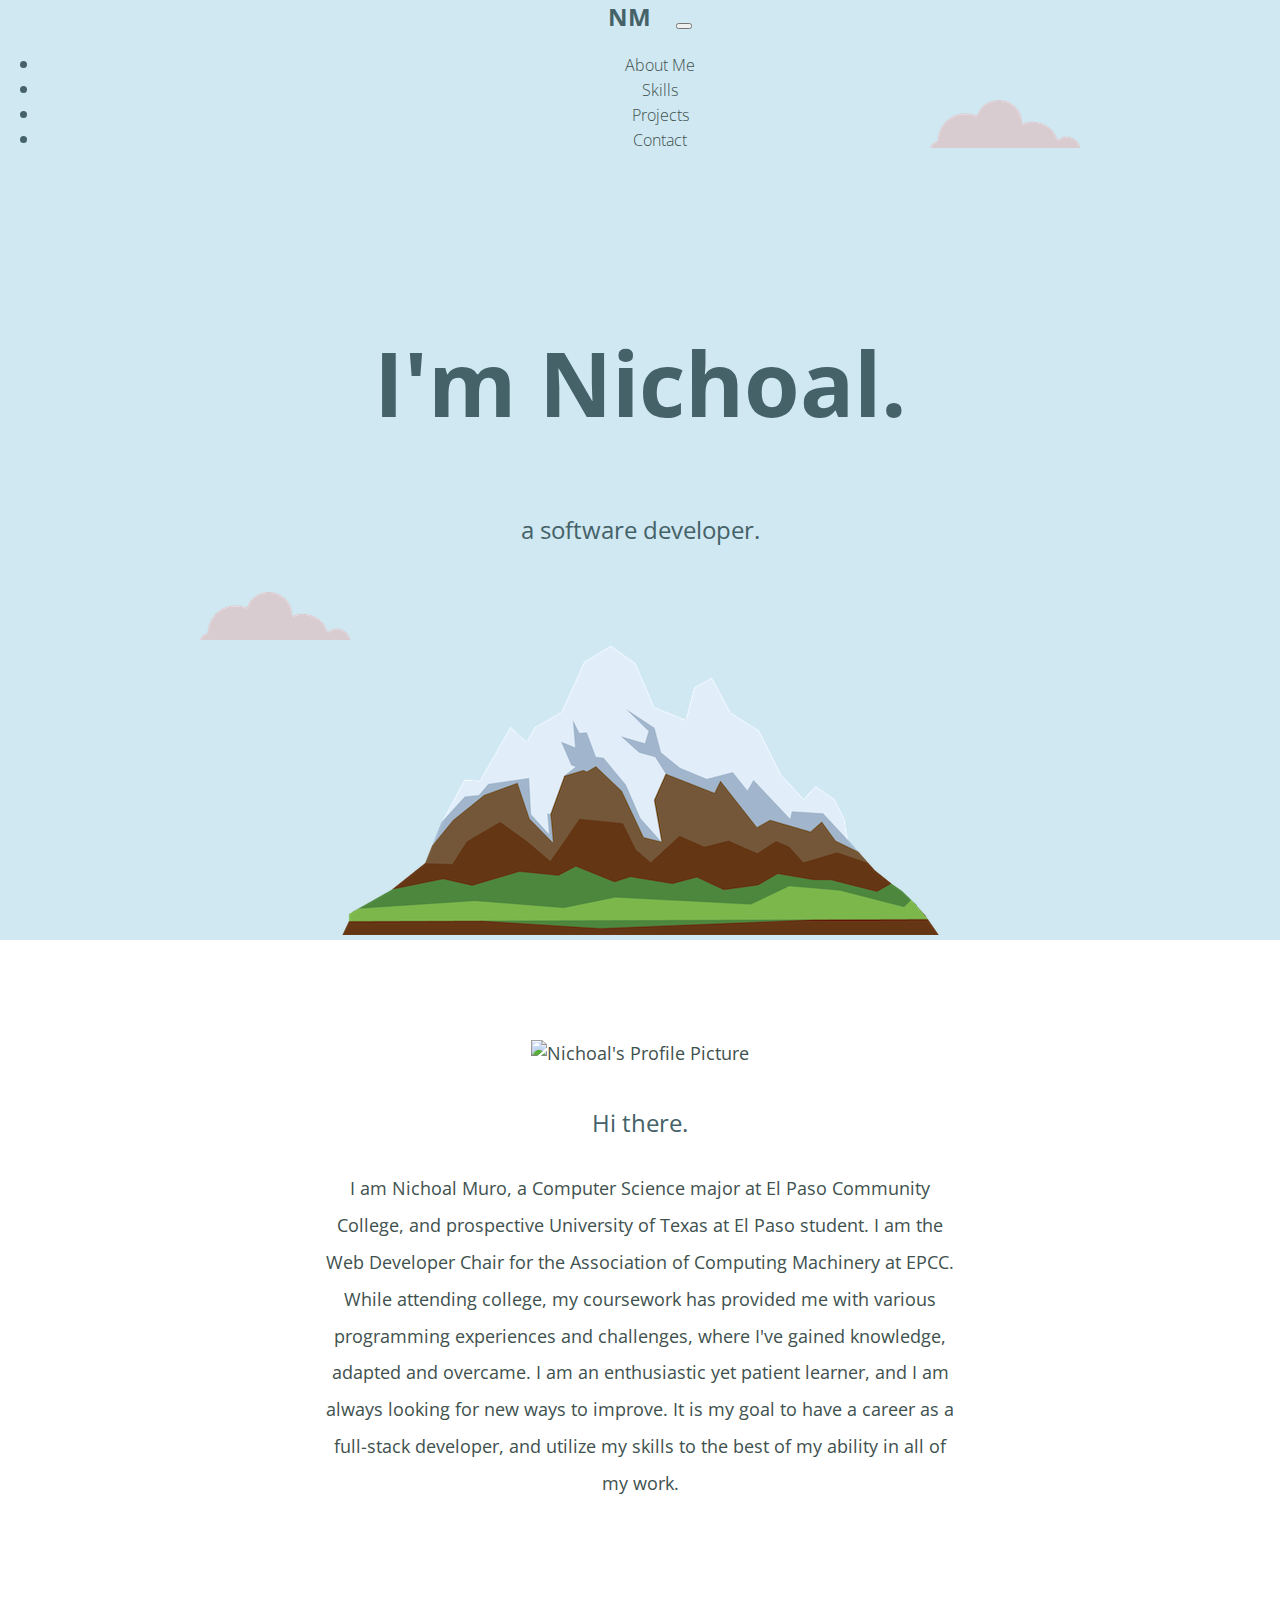
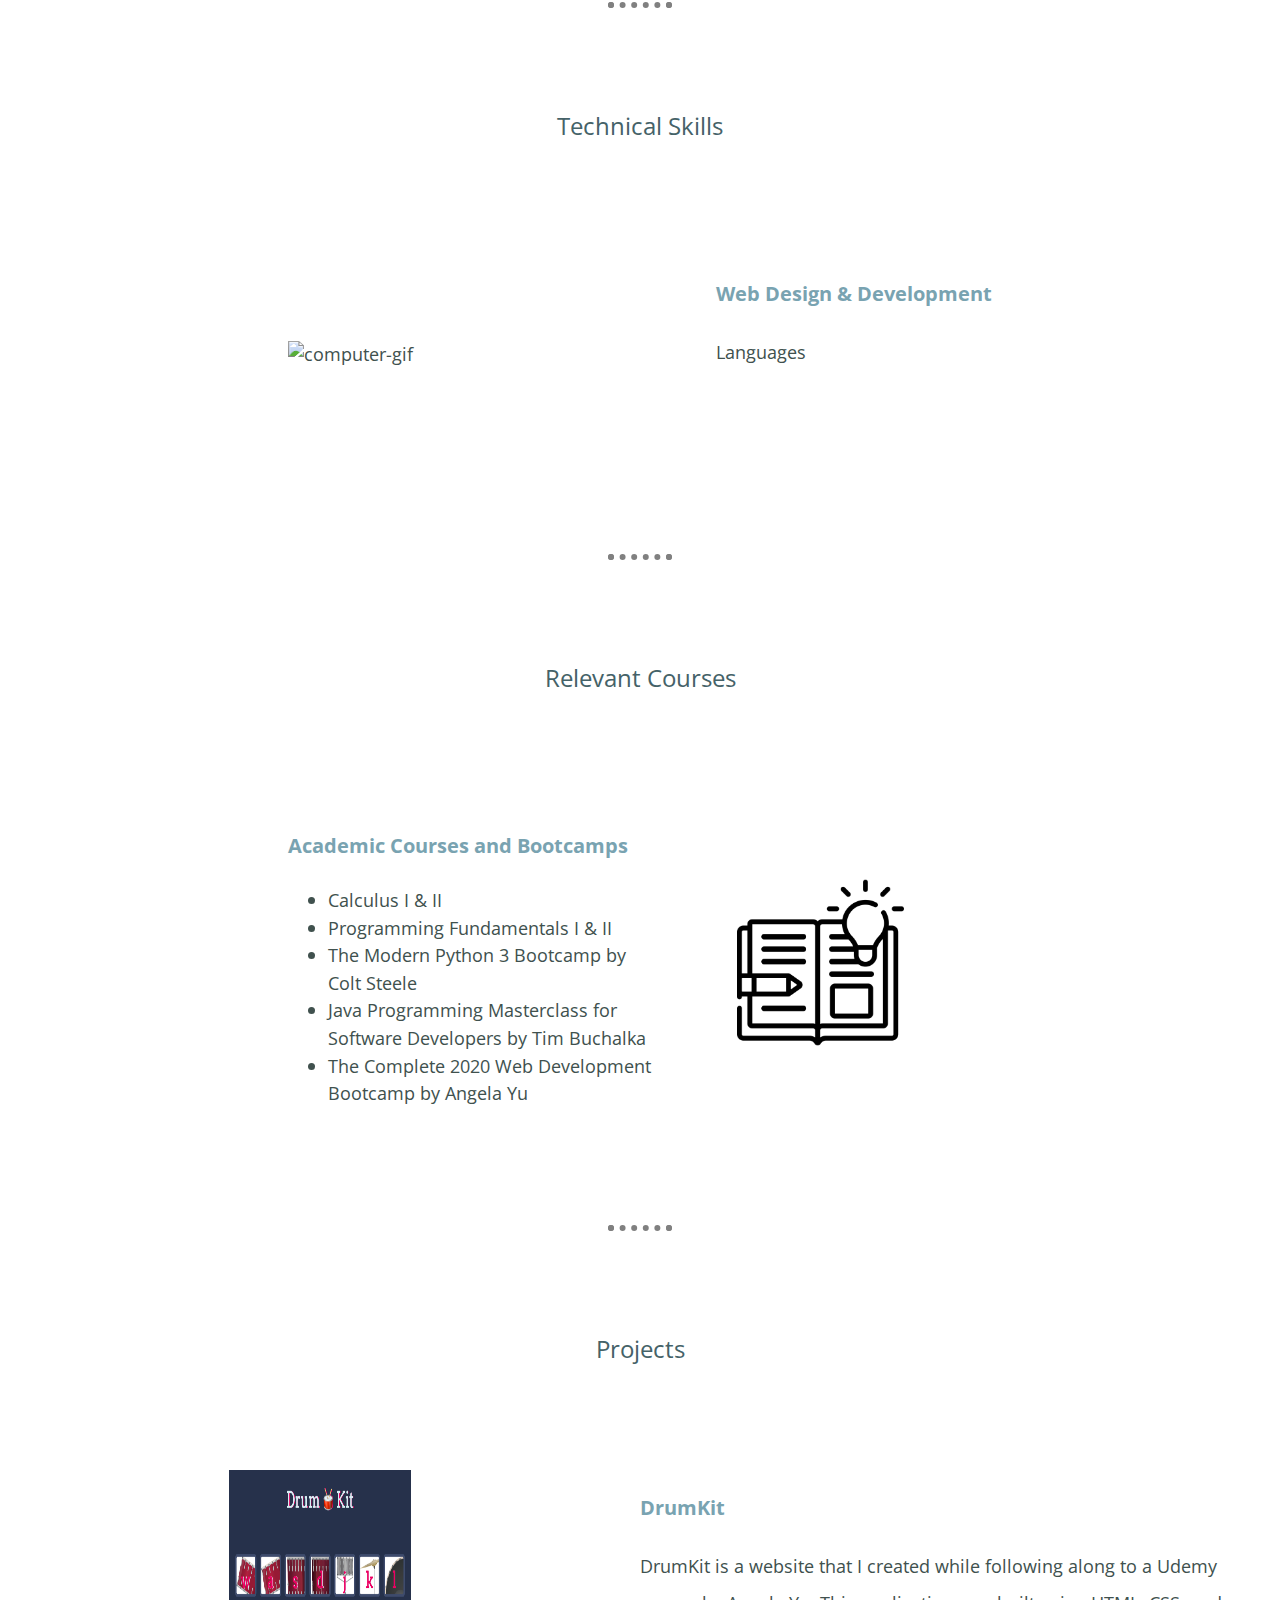
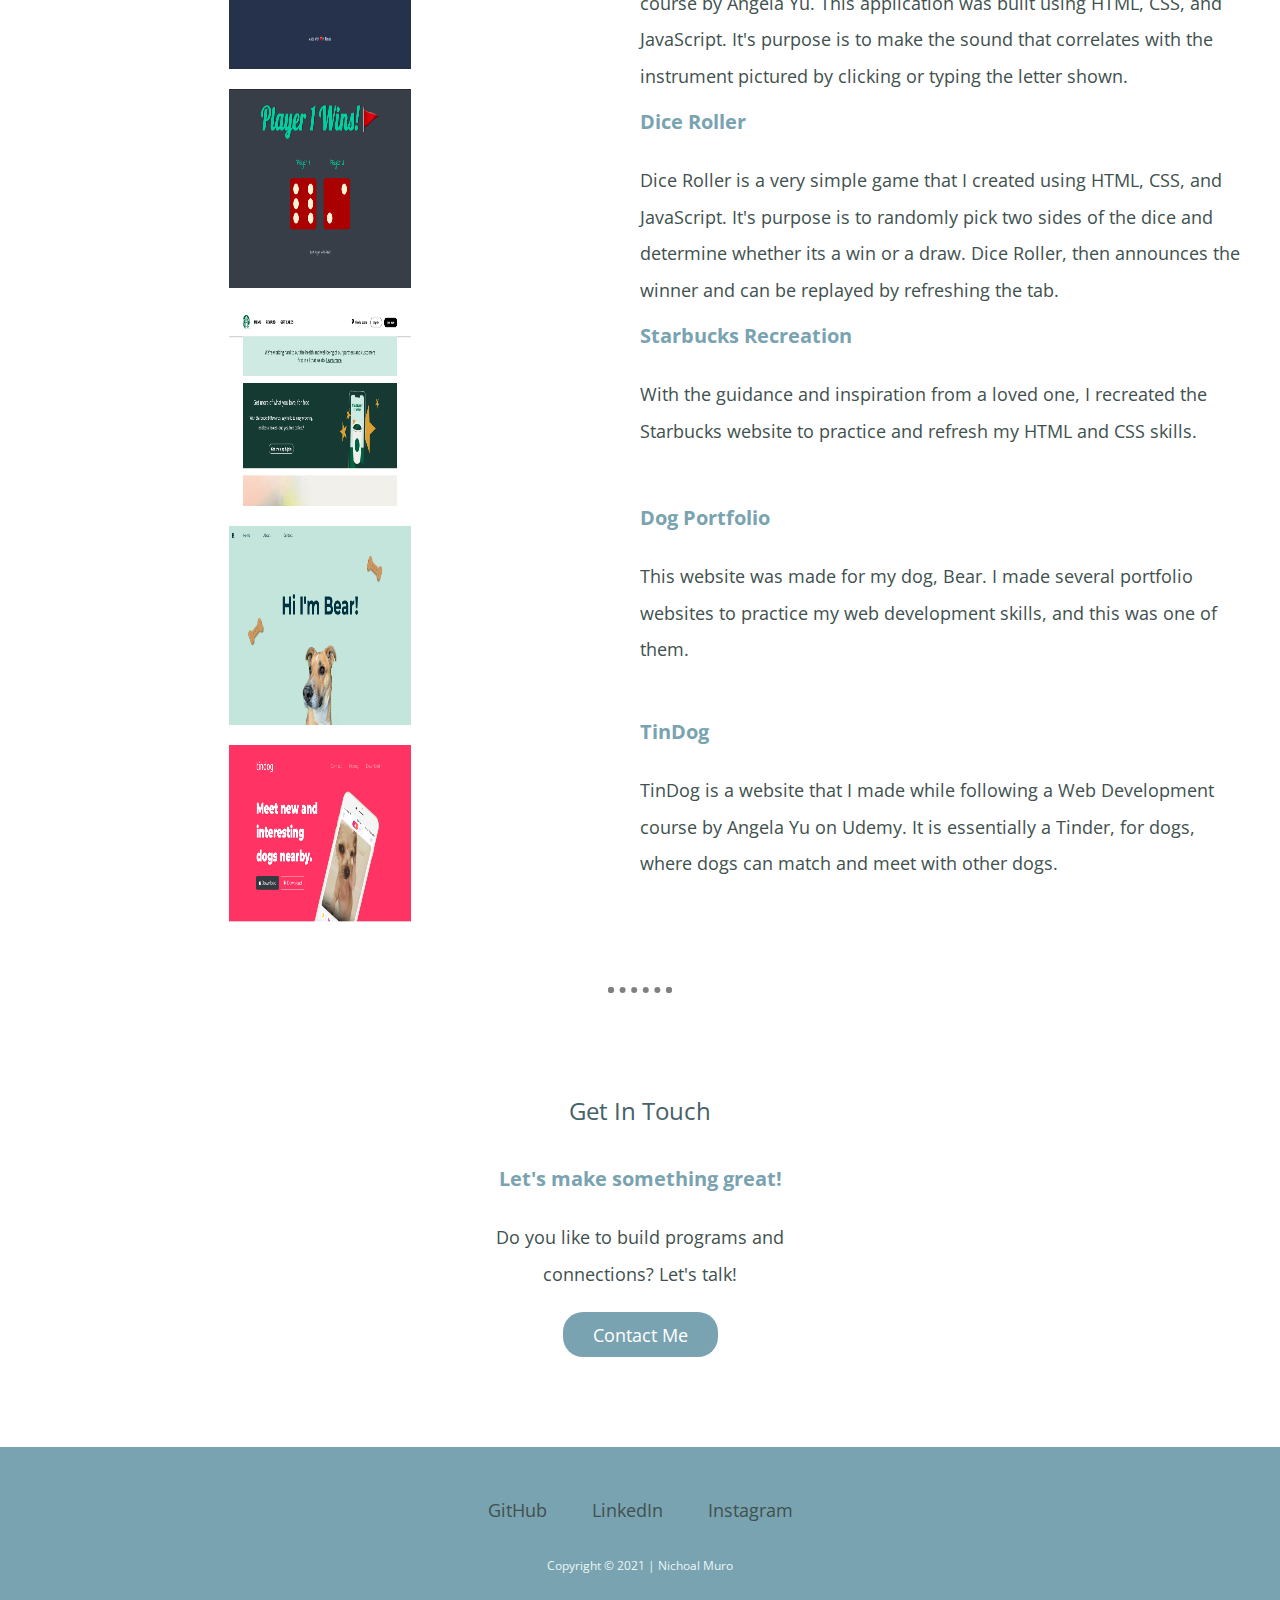
==== index.html @ 8fa45d4f "adding files for website" ====
<!DOCTYPE html>
<html lang="en">
<head>
  <meta charset="UTF-8">
  <title>Nichoal Muro</title>

  <!-- CSS -->
  <link rel="stylesheet" href="https://cdn.jsdelivr.net/npm/bootstrap@4.5.3/dist/css/bootstrap.min.css" integrity="sha384-TX8t27EcRE3e/ihU7zmQxVncDAy5uIKz4rEkgIXeMed4M0jlfIDPvg6uqKI2xXr2" crossorigin="anonymous">
  <link rel="stylesheet" href="css/styles.css">

  <!-- Favicon and Font Awesome -->
  <script src="https://kit.fontawesome.com/ec84a09fb5.js" crossorigin="anonymous"></script>
  <link rel="icon" href="images/favicon-1 copy 2.ico">

  <!-- Fonts -->
  <link rel="preconnect" href="https://fonts.gstatic.com">
  <link rel="preconnect" href="https://fonts.gstatic.com">
  <link href="https://fonts.googleapis.com/css2?family=Open+Sans:wght@300;400;700&display=swap" rel="stylesheet">

  <!-- Bootstrap Scripts -->
  <script src="https://code.jquery.com/jquery-3.5.1.slim.min.js" integrity="sha384-DfXdz2htPH0lsSSs5nCTpuj/zy4C+OGpamoFVy38MVBnE+IbbVYUew+OrCXaRkfj" crossorigin="anonymous"></script>
  <script src="https://cdn.jsdelivr.net/npm/popper.js@1.16.1/dist/umd/popper.min.js" integrity="sha384-9/reFTGAW83EW2RDu2S0VKaIzap3H66lZH81PoYlFhbGU+6BZp6G7niu735Sk7lN" crossorigin="anonymous"></script>
  <script src="https://cdn.jsdelivr.net/npm/bootstrap@4.5.3/dist/js/bootstrap.min.js" integrity="sha384-w1Q4orYjBQndcko6MimVbzY0tgp4pWB4lZ7lr30WKz0vr/aWKhXdBNmNb5D92v7s" crossorigin="anonymous"></script>
</head>

<body>  

  <!-- Home Page -->
  <div class="top-container">
    <div>
      <nav class="navbar navbar-expand-lg">
        <a class="navbar-brand" href="">NM</a>
        <button class="navbar-toggler" type="button" data-toggle="collapse" data-target="#navbarSupportedContent" aria-controls="navbarSupportedContent" aria-expanded="false" aria-label="Toggle navigation">
          <span class="navbar-toggler-icon"></span>
        </button>
        <div class="collapse navbar-collapse" id="navbarSupportedContent">
          <ul class="navbar-nav ml-auto">
              <li class="nav-item">
                <a class="nav-link" href="#about-me">About Me</a>
              </li>
              <li class="nav-item">
                <a class="nav-link" href="#my-skills">Skills</a>
              </li>
              <li class="nav-item">
                <a class="nav-link" href="#my-projects">Projects</a>
              </li>
              <li class="nav-item">
                <a class="nav-link" href="#cta">Contact</a>
              </li>
          </ul>
        </div>
      </nav> 
    </div>  
    <img class="top-cloud"src="images/cloud.png" alt="cloud">
    <h1>I'm Nichoal.</h1>
    <h2>a software developer.</h2>
    <img class="bottom-cloud"src="images/cloud.png" alt="cloud">
    <img src="images/mountain.png" alt="mountain">
  </div>

  <!-- About Me -->
  <div class="middle-container" id="about-me">
    <div class="profile">
      <img width="350px" class="profile-pic" src="images/circle-cropped copy.png" alt="Nichoal's Profile Picture">
      <h2>Hi there.</h2>
      <p class="intro">I am Nichoal Muro, a Computer Science major at El Paso Community College, and
        prospective University of Texas at El Paso student.
        I am the Web Developer Chair for the Association of Computing Machinery at EPCC.
        While attending college, my coursework has provided me with
        various programming experiences and challenges, where I've gained knowledge, adapted
        and overcame. I am an enthusiastic yet patient learner, and I am always looking for new
        ways to improve. It is my goal to have a career as a full-stack developer, and utilize
        my skills to the best of my ability in all of my work.</p>
    </div>
    <hr>

    <!-- Skills Section -->
    <div class="skills" id="my-skills">
      <h2>Technical Skills</h2>
      <div class="skill-row">
        <img class="computer" src="https://media4.giphy.com/media/S8ZHY5Y9ULhSAGPg50/giphy.gif?cid=ecf05e47g1df9kbxfjbxxz631k3wi9ggsz1wd9ywqexv615q&rid=giphy.gif" alt="computer-gif">
        <div class="webdev-info">
          <h3>Web Design & Development</h3>
          <p>Languages</p>
          <div>
            <i class="fab fa-java lang-icons"></i>
            <i class="fab fa-python lang-icons"></i>
            <i class="fab fa-css3-alt lang-icons"></i>
            <i class="fab fa-html5 lang-icons"></i>
            <i class="fab fa-js-square lang-icons"></i>
          </div>
        </div>
      </div>
    </div>
    <hr>
    <!-- Course Section -->
    <div class="courses">
      <h2>Relevant Courses</h2>
      <div class="skill-row">
        <div class="info">
          <h3>Academic Courses and Bootcamps</h3>
          <ul>
            <li class="courses">Calculus I & II</li>
            <li class="courses">Programming Fundamentals I & II</li>
            <li class="courses">The Modern Python 3 Bootcamp by Colt Steele</li>
            <li class="courses">Java Programming Masterclass for Software Developers by Tim Buchalka</li>
            <li class="courses">The Complete 2020 Web Development Bootcamp by Angela Yu</li>
          </ul>
        </div>
        <div class='image-container'>
          <img class="book" src="images/open-book.png" alt="bookimage">
        </div>
      </div>
    </div>
    <hr>

    <h2 class="proj-title" id="my-projects">Projects</h2>
    <div class="projects">
      <div class="left-proj">
        <a href="nmuro.neocities.org/drumkit_website"><img class="proj-image" src="images/project-images/drumkit.png" alt="drum"></a>
        <a href="nmuro.neocities.org/diceroller_website"><img class="proj-image" src="images/project-images/dice-roller.png" alt="dice"></a>
        <a href="nmuro.neocities.org/starbucks_website"><img class="proj-image" src="images/project-images/starbucks-rec.png" alt="starbs"></a>
        <a href="nmuro.neocities.org/bear_website"><img class="proj-image" src="images/project-images/bear.png" alt="bear"></a>
        <a href="nmuro.neocities.org/tindog_website"><img class="proj-image" src="images/project-images/tindog.png" alt="tindog"></a>
      </div>
      <div class="right-proj">
        <div class="descriptions">
          <h3>DrumKit</h3>
          <div class="text">
            <p>DrumKit is a website that I created while following along to a Udemy course
              by Angela Yu. This application was built using HTML, CSS, and JavaScript.
              It's purpose is to make the sound that correlates with the instrument pictured
              by clicking or typing the letter shown.
            </p>
          </div>
        </div>

        <div class="descriptions">
          <h3>Dice Roller</h3>
          <div class="text">
            <p>Dice Roller is a very simple game that I created using HTML, CSS, and JavaScript.
              It's purpose is to randomly pick two sides of the dice and determine whether its a
              win or a draw. Dice Roller, then announces the winner and can be replayed by
              refreshing the tab.
            </p>
          </div>
        </div>

        <div class="descriptions">
          <h3>Starbucks Recreation</h3>
          <div class="text">
            <p> With the guidance and inspiration from a loved one, I recreated the Starbucks website
              to practice and refresh my HTML and CSS skills. 
            </p>
          </div>
        </div>

        <div class="descriptions">
          <h3>Dog Portfolio</h3>
          <div class="text">
            <p> This website was made for my dog, Bear. I made several portfolio websites to
              practice my web development skills, and this was one of them.
            </p>
          </div>
        </div>

        <div class="descriptions">
          <h3>TinDog</h3>
          <div class="text">
            <p>TinDog is a website that I made while following a Web Development course by Angela Yu
              on Udemy. It is essentially a Tinder, for dogs, where dogs can match and meet with other dogs.
            </p>
          </div>
        </div>

      </div>

    </div>



    <hr>
    <!-- Contact Section -->
    <div class="contact-me">
      <h2>Get In Touch</h2>
      <h3>Let's make something great!</h3>
      <p class="contact-message">Do you like to build programs and connections? Let's talk!</p>
      <div class="mt-3">
        <a href="mailto:nmuro178@gmail.com" class="btn">Contact Me</a>
      </div>
    </div>
  </div>
  
  <div class="bottom-container" id="cta">
    <a class="footer-link" href="https://github.com/nichoalm">GitHub</a>
    <a class="footer-link" href="https://www.linkedin.com/in/nichoal-muro-7003a51b7/">LinkedIn</a>
    <a class="footer-link" href="https://www.instagram.com/_nichoal/">Instagram</a>
    <p class="copyright">Copyright © 2021 | Nichoal Muro</p>    
  </div>
</body>
</html>
---- css/styles.css ----
body{
  color: #40514E;
  margin: 0;
  text-align: center;
  font-family: 'Open Sans', sans-serif;
  font-size: 115%;
}

p{
  line-height: 2;
}

a{
  color: #40514E;
  margin: 10px 20px;
  text-decoration: none;
}

a:hover{
  color: #EAF6F6;
}

hr{
  border: dotted grey 6px;
  border-bottom: none;
  width: 4%;
  margin: 100px auto;
}

h1{
  color: #456268;
  margin: 50px auto 0 auto ;
  font-size: 5.625rem;
  line-height: 2;
  font-family: 'Open Sans', sans-serif;
  font-weight: 700;
  padding-bottom: 20px;
}

h2{
  color: #456268;
  font-family: 'Open Sans', sans-serif;
  font-weight: normal;
  font-size: 1.5rem;
  line-height: 1.5;
  padding-bottom: 10px;
}

h3{
  color: #79a3b1;
  font-family: 'Open Sans', sans-serif;
  font-size: 1.25rem;
  font-weight: 700;
  line-height: 2;
}

/* Container Section */

.top-container{
  background-color: #d0e8f2;
  position: relative;
  height: 100%;
}

.middle-container{
  margin: 100px 0;
}

.bottom-container{
  background-color: #79A3B1;
  padding: 50px 0 20px;
  color:#456268;
}

/* NavBar Section */
.navbar{
  padding: 0 0 4.5rem;

}

.navbar-brand{
font-family: 'Open Sans', sans-serif;
font-size: 1.5rem;
font-weight: 700;
color: #456268;
}

.nav-item{
  padding: 0;
  color: #456268;
}

.nav-link{
  font-size: 1rem;
  font-family: 'Open Sans', sans-serif;
  font-weight: 300;
}

/* Home Page Section */

.top-cloud{
  position: absolute;
  top: 100px;
  right: 200px;
}

.bottom-cloud {
  position: absolute;
  left: 200px;
  bottom: 300px;
}

/* About Me Section */

.profile{
  text-align: center;
  position: relative;
  width: 100%;
}

.intro{
  width: 50%;
  margin: auto;
}

.profile-pic{
  padding-bottom: 20px;
}

/* Skill and Course Section */

.skill-row{
  width: 55%;
  margin: 100px auto 100px auto;
  text-align: left;
  display: flex;
  flex-direction: row;
  justify-content: space-between;
  align-items: center;
}

.computer{
  width: 25%;
  margin-right: 35px;
}

.lang-icons{
  padding: 0 20px 0 0;
  margin: 10px;
  font-size: 3rem;
  color: black;
}

.book {
  width: 50%;
  margin-left: 80px;
}

.courses{
  line-height: 1.5;
}

/* Projects Section */
.projects{
  width: 100%;
  height: 1020px;
  display: flex;
  flex-direction: row;
  align-items: center;
  justify-content: center;
}

.proj-title{
  margin-bottom: 7%;
}

.projects .left-proj{
  width: 100%;
  height: 100%;
  display: flex;
  flex-direction: column;
  justify-content: center;
  align-items: center;
}

.projects .left-proj .proj-image{
  margin-top: 30px;
  width: 50%;
  height: 100%;
}

.projects .right-proj{
  width: 100%;
  height: 100%;
  display: flex;
  flex-direction: column;
  justify-content: center;
  align-items: left;
}

.projects .right-proj .descriptions{
  text-align: left;
  margin-top: 10px;
  width: 95%;
  height: 20%;
}


/* Contact Info */

.contact-message{
  width: 23%;
  margin: auto;
}

.mt-3{
  margin-top: 30px;
}

.btn{
  background-color: #79a3b1;
  color: white;
  padding: 10px 30px;
  border-radius: 20px;
  margin-top: 20px;
  text-decoration: none;
}

.btn:hover{
  background-color: #456268;
}

.copyright{
  color: #EAF6F6;
  font-size: 0.75rem;
  padding: 20px 0;
}
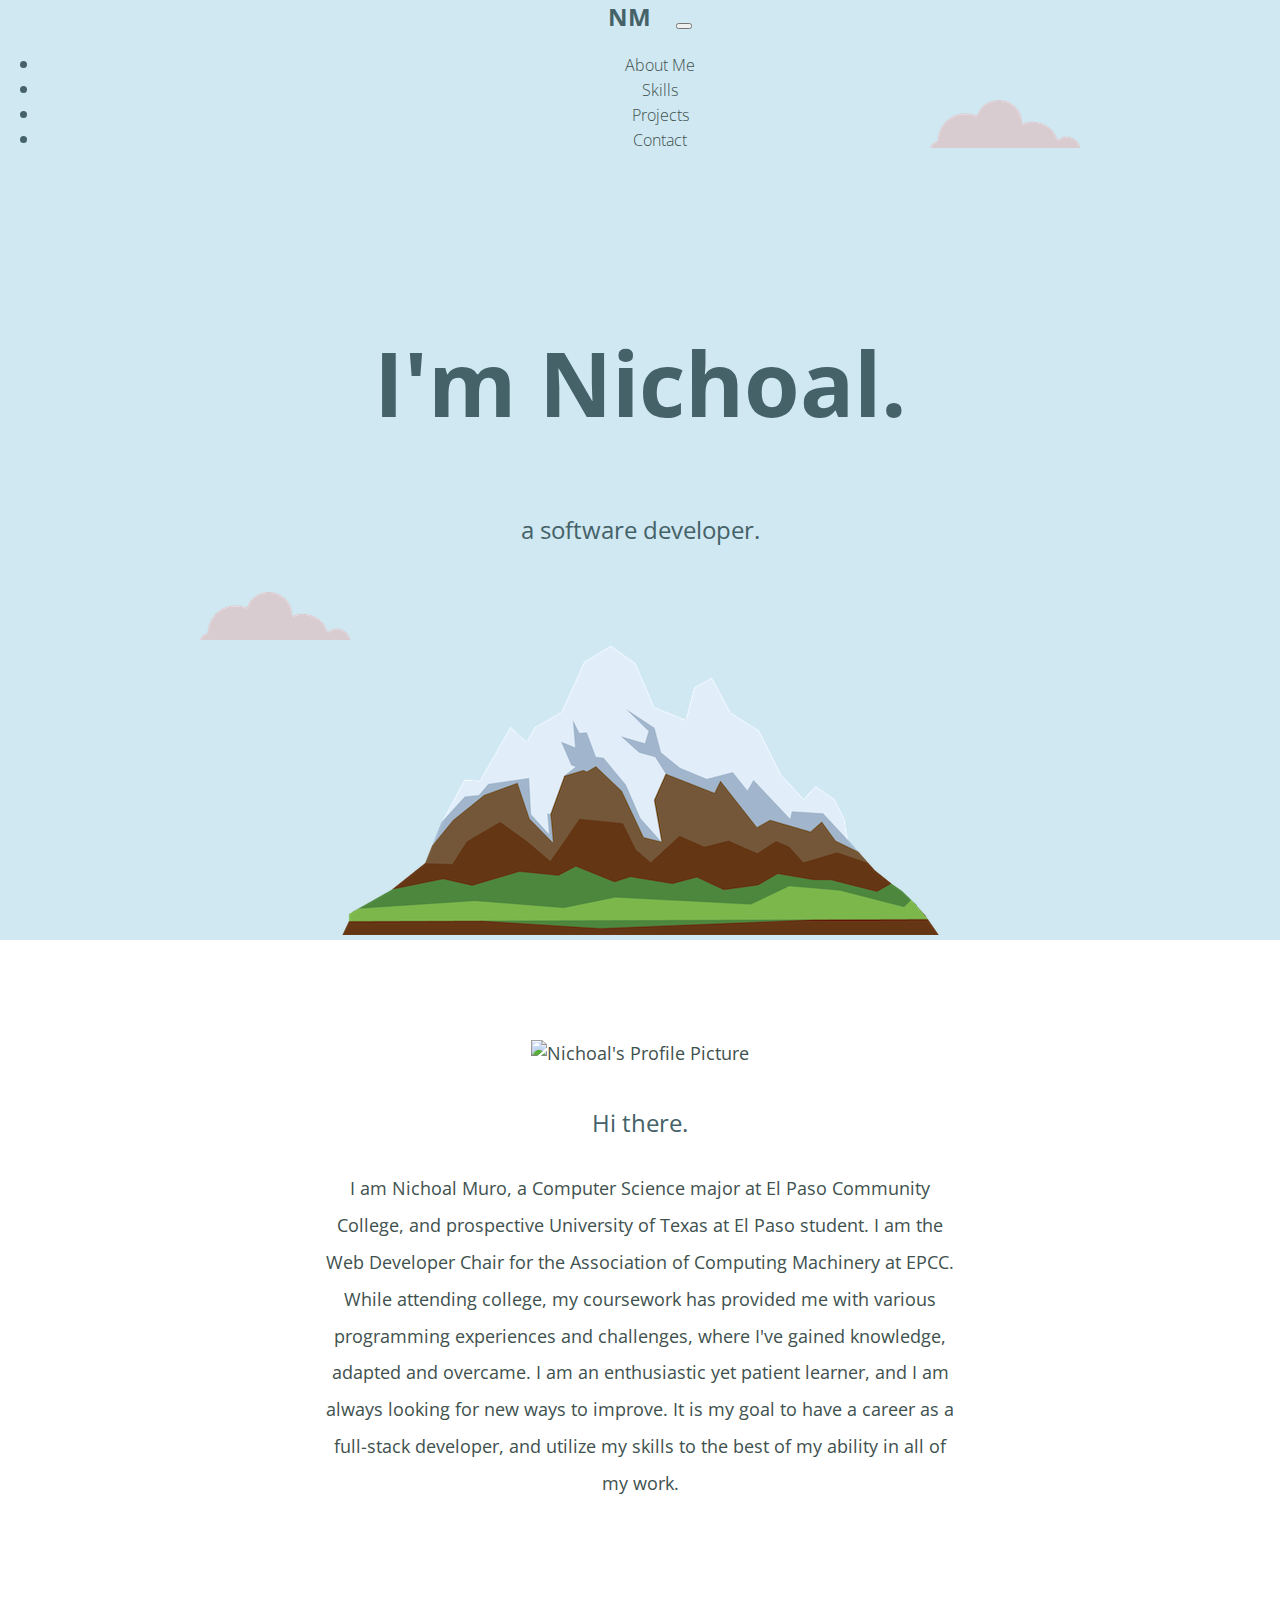
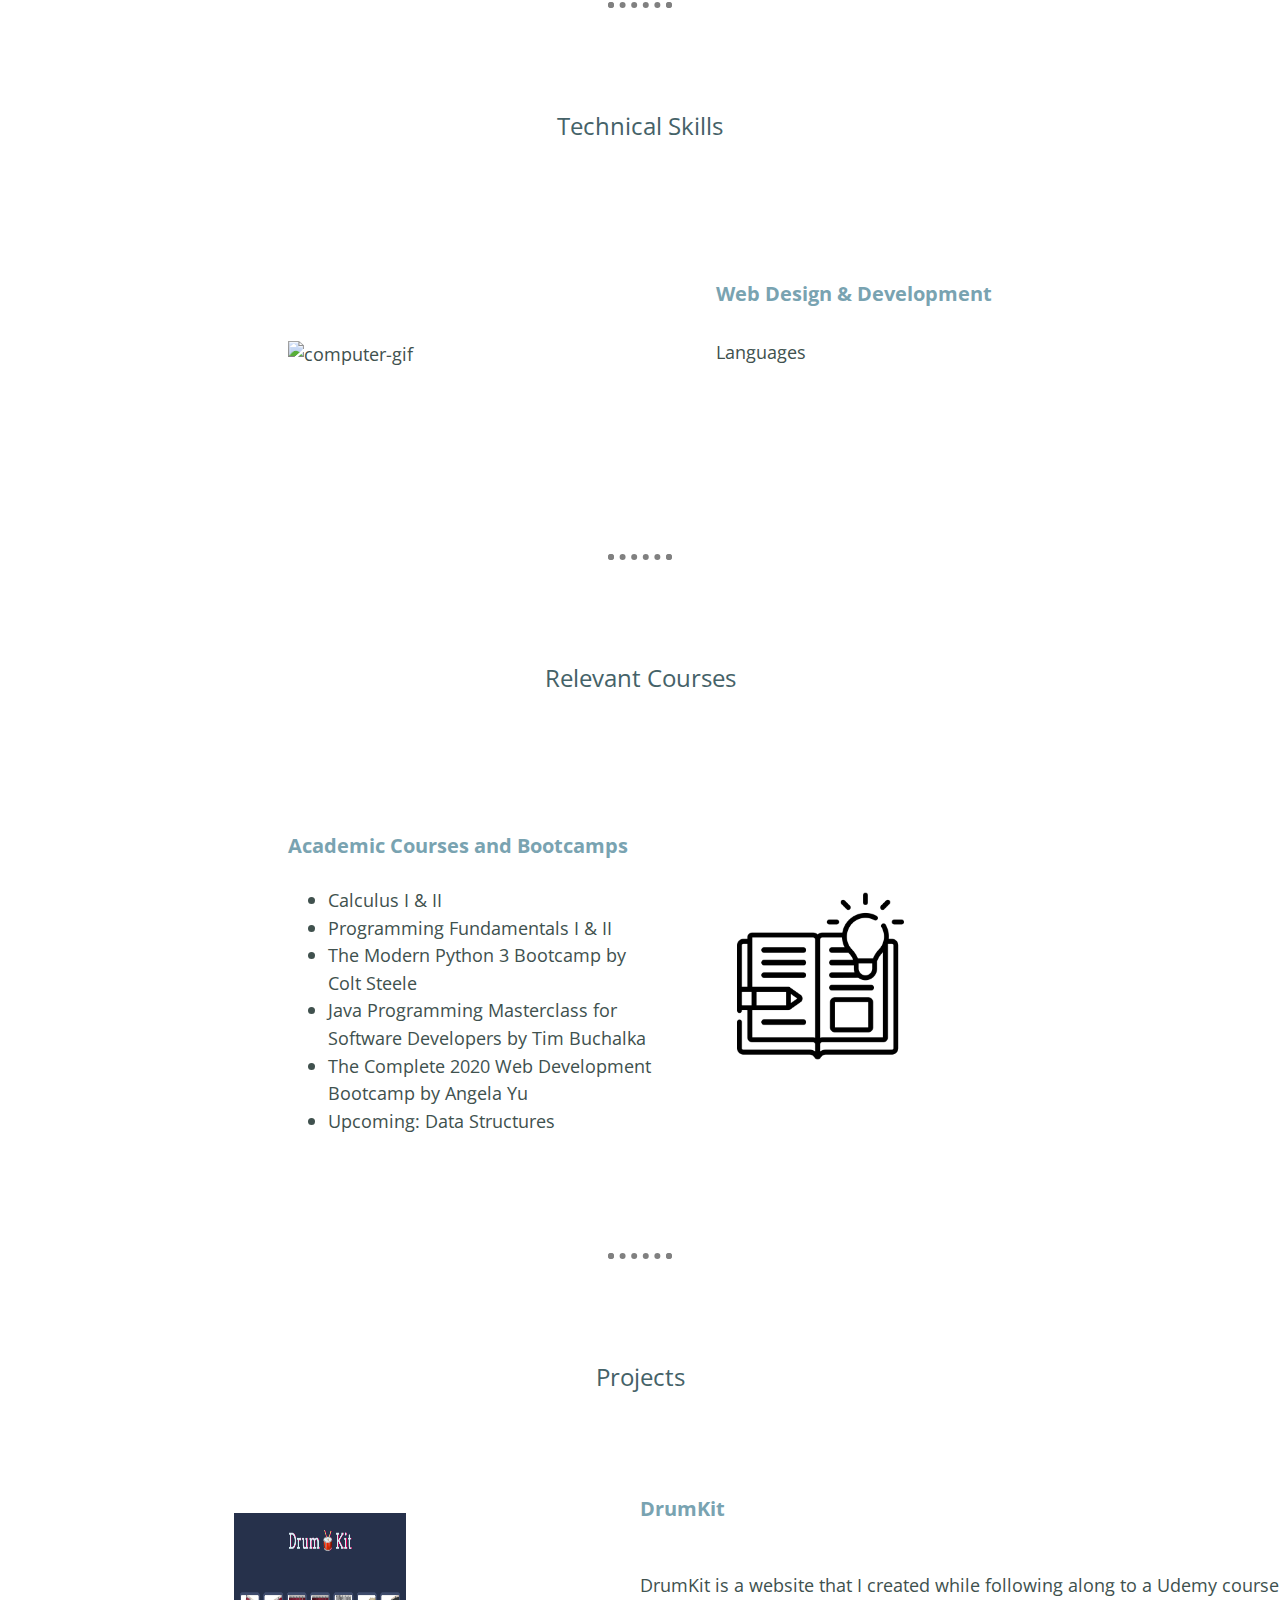
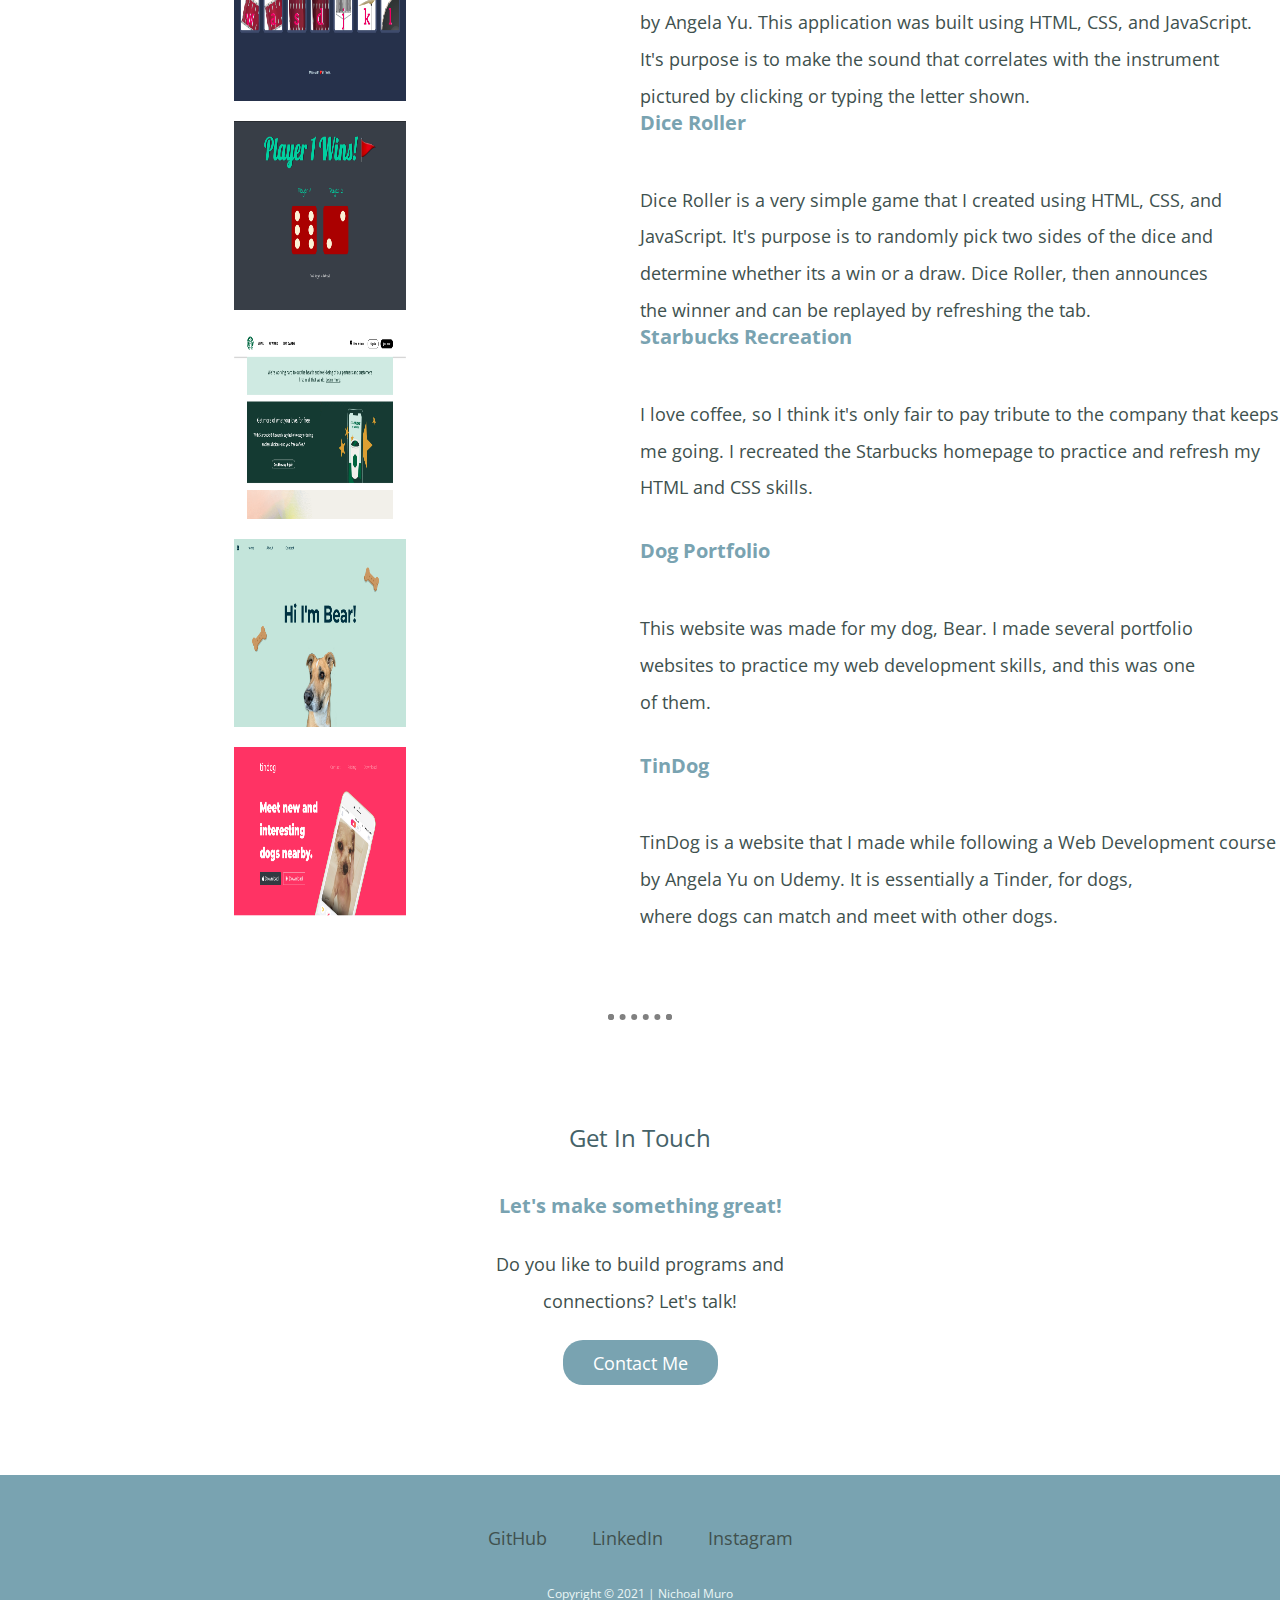
==== commit 699b0576: "fixed some bugs" ====
--- a/index.html
+++ b/index.html
@@ -105,6 +105,7 @@
             <li class="courses">The Modern Python 3 Bootcamp by Colt Steele</li>
             <li class="courses">Java Programming Masterclass for Software Developers by Tim Buchalka</li>
             <li class="courses">The Complete 2020 Web Development Bootcamp by Angela Yu</li>
+            <li class="courses">Upcoming: Data Structures</li>
           </ul>
         </div>
         <div class='image-container'>
@@ -117,15 +118,15 @@
     <h2 class="proj-title" id="my-projects">Projects</h2>
     <div class="projects">
       <div class="left-proj">
-        <a href="nmuro.neocities.org/drumkit_website"><img class="proj-image" src="images/project-images/drumkit.png" alt="drum"></a>
-        <a href="nmuro.neocities.org/diceroller_website"><img class="proj-image" src="images/project-images/dice-roller.png" alt="dice"></a>
-        <a href="nmuro.neocities.org/starbucks_website"><img class="proj-image" src="images/project-images/starbucks-rec.png" alt="starbs"></a>
-        <a href="nmuro.neocities.org/bear_website"><img class="proj-image" src="images/project-images/bear.png" alt="bear"></a>
-        <a href="nmuro.neocities.org/tindog_website"><img class="proj-image" src="images/project-images/tindog.png" alt="tindog"></a>
+        <a href="https://nichoalm.github.io/web/drumkit_website"><img class="proj-image" src="images/project-images/drumkit.png" alt="drum"></a>
+        <a href="https://nichoalm.github.io/web/diceroller_website"><img class="proj-image" src="images/project-images/dice-roller.png" alt="dice"></a>
+        <a href="https://nichoalm.github.io/web/starbucks_website"><img class="proj-image" src="images/project-images/starbucks-rec.png" alt="starbs"></a>
+        <a href="https://nichoalm.github.io/web/bear_website"><img class="proj-image" src="images/project-images/bear.png" alt="bear"></a>
+        <a href="https://nichoalm.github.io/web/tindog_website"><img class="proj-image" src="images/project-images/tindog.png" alt="tindog"></a>
       </div>
       <div class="right-proj">
         <div class="descriptions">
-          <h3>DrumKit</h3>
+          <a href="https://nichoalm.github.io/web/drumkit_website"><h3>DrumKit</h3></a>
           <div class="text">
             <p>DrumKit is a website that I created while following along to a Udemy course
               by Angela Yu. This application was built using HTML, CSS, and JavaScript.
@@ -136,39 +137,39 @@
         </div>
 
         <div class="descriptions">
-          <h3>Dice Roller</h3>
+          <a href="https://nichoalm.github.io/web/diceroller_website"><h3>Dice Roller</h3></a>
           <div class="text">
             <p>Dice Roller is a very simple game that I created using HTML, CSS, and JavaScript.
               It's purpose is to randomly pick two sides of the dice and determine whether its a
-              win or a draw. Dice Roller, then announces the winner and can be replayed by
+              win or a draw. Dice Roller, then announces <br> the winner and can be replayed by
               refreshing the tab.
             </p>
           </div>
         </div>
 
         <div class="descriptions">
-          <h3>Starbucks Recreation</h3>
-          <div class="text">
-            <p> With the guidance and inspiration from a loved one, I recreated the Starbucks website
-              to practice and refresh my HTML and CSS skills. 
-            </p>
-          </div>
-        </div>
-
-        <div class="descriptions">
-          <h3>Dog Portfolio</h3>
-          <div class="text">
-            <p> This website was made for my dog, Bear. I made several portfolio websites to
-              practice my web development skills, and this was one of them.
-            </p>
-          </div>
-        </div>
-
-        <div class="descriptions">
-          <h3>TinDog</h3>
+          <a href="https://nichoalm.github.io/web/starbucks_website"><h3>Starbucks Recreation</h3></a>
+          <div class="text">
+            <p> I love coffee, so I think it's only fair to pay tribute to the company that keeps me going.
+              I recreated the Starbucks homepage to practice and refresh my HTML and CSS skills. 
+            </p>
+          </div>
+        </div>
+
+        <div class="descriptions">
+          <a href="https://nichoalm.github.io/web/bear_website"><h3>Dog Portfolio</h3></a>
+          <div class="text">
+            <p> This website was made for my dog, Bear. I made several portfolio <br> websites to
+              practice my web development skills, and this was one <br> of them.
+            </p>
+          </div>
+        </div>
+
+        <div class="descriptions">
+          <a href="https://nichoalm.github.io/web/tindog_website"><h3>TinDog</h3></a>
           <div class="text">
             <p>TinDog is a website that I made while following a Web Development course by Angela Yu
-              on Udemy. It is essentially a Tinder, for dogs, where dogs can match and meet with other dogs.
+              on Udemy. It is essentially a Tinder, for dogs, <br> where dogs can match and meet with other dogs.
             </p>
           </div>
         </div>
--- a/css/styles.css
+++ b/css/styles.css
@@ -184,7 +184,7 @@
 }
 
 .projects .left-proj .proj-image{
-  margin-top: 30px;
+  margin-top: 20px;
   width: 50%;
   height: 100%;
 }
@@ -200,11 +200,25 @@
 
 .projects .right-proj .descriptions{
   text-align: left;
-  margin-top: 10px;
-  width: 95%;
-  height: 20%;
-}
-
+  width: 100%;
+  height: 21%;
+  display: flex;
+  flex-direction: column;
+  justify-content: left;
+  align-items: left;
+}
+
+.projects .right-proj .descriptions .text{
+  line-height: 1rem;
+}
+
+.projects .right-proj .descriptions a{
+  margin: 0;
+}
+
+.projects .right-proj .descriptions h3:hover{
+  color: #40514E;
+}
 
 /* Contact Info */
 
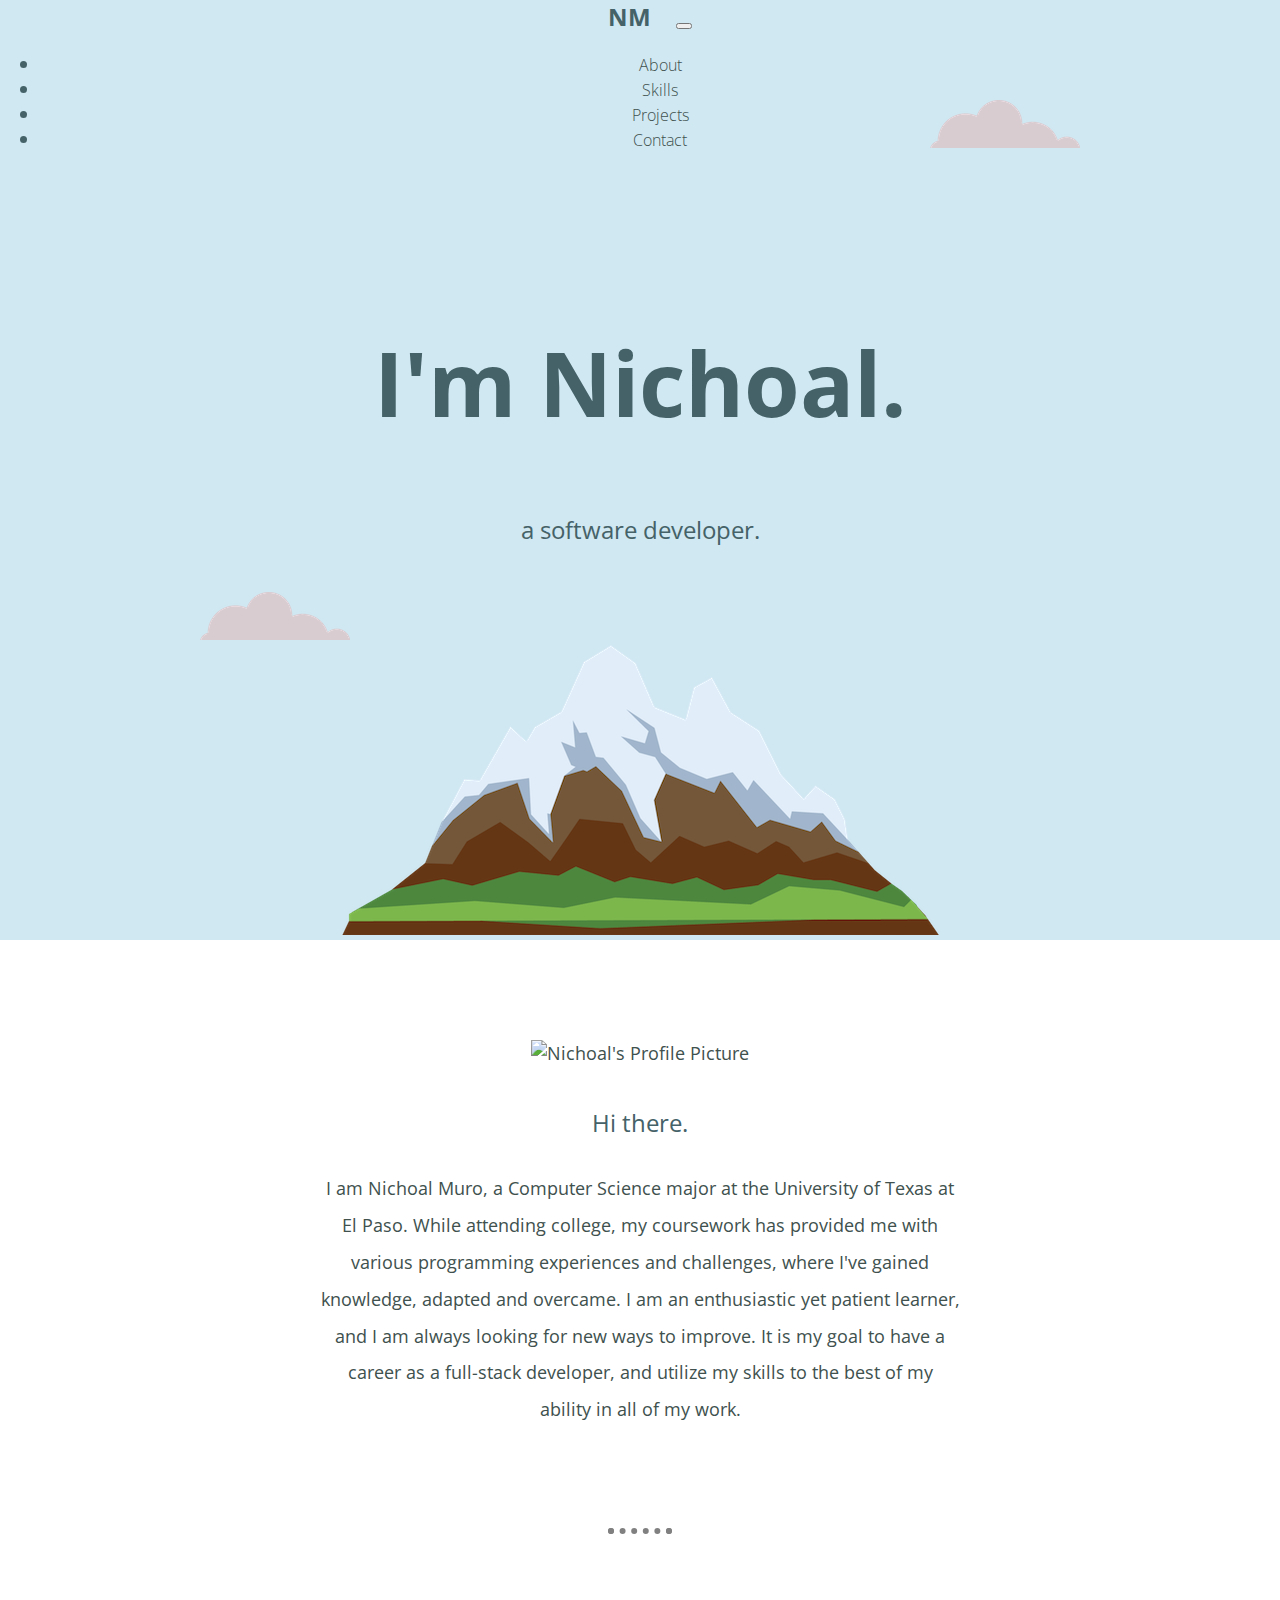
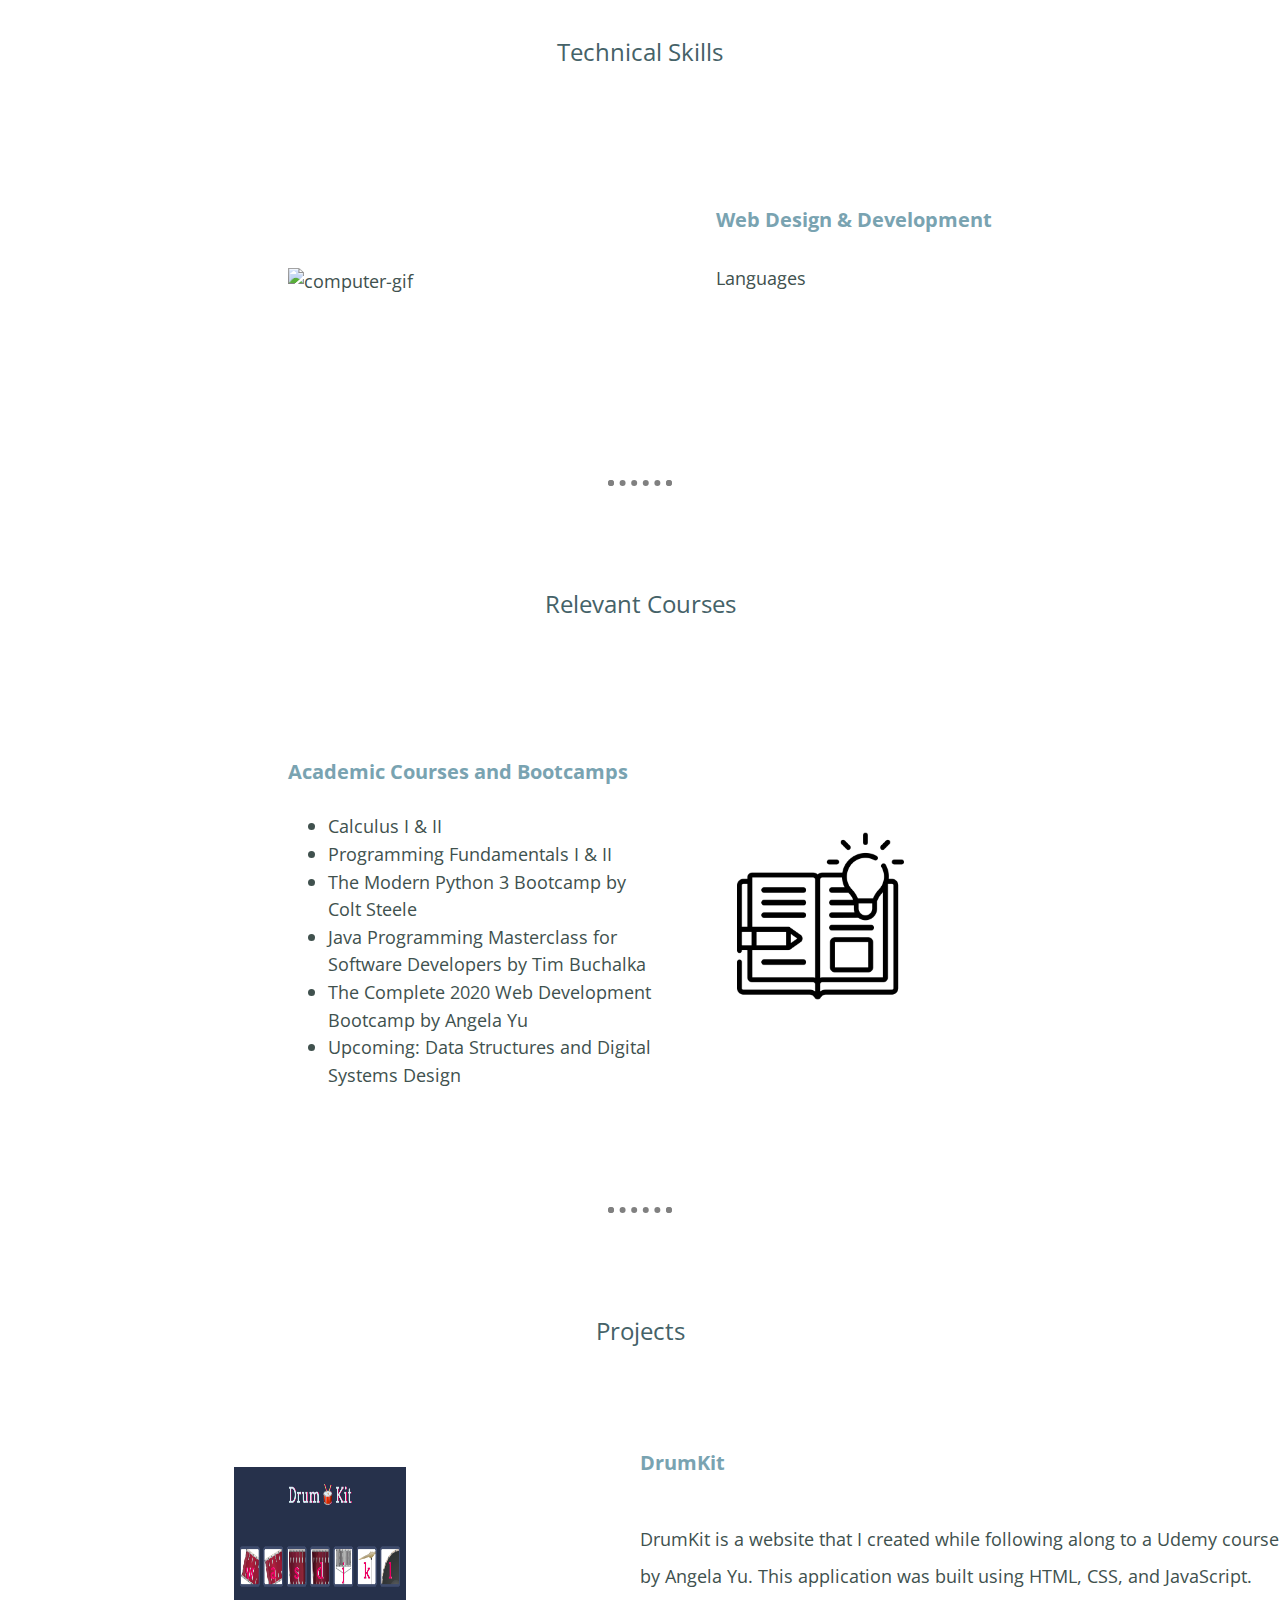
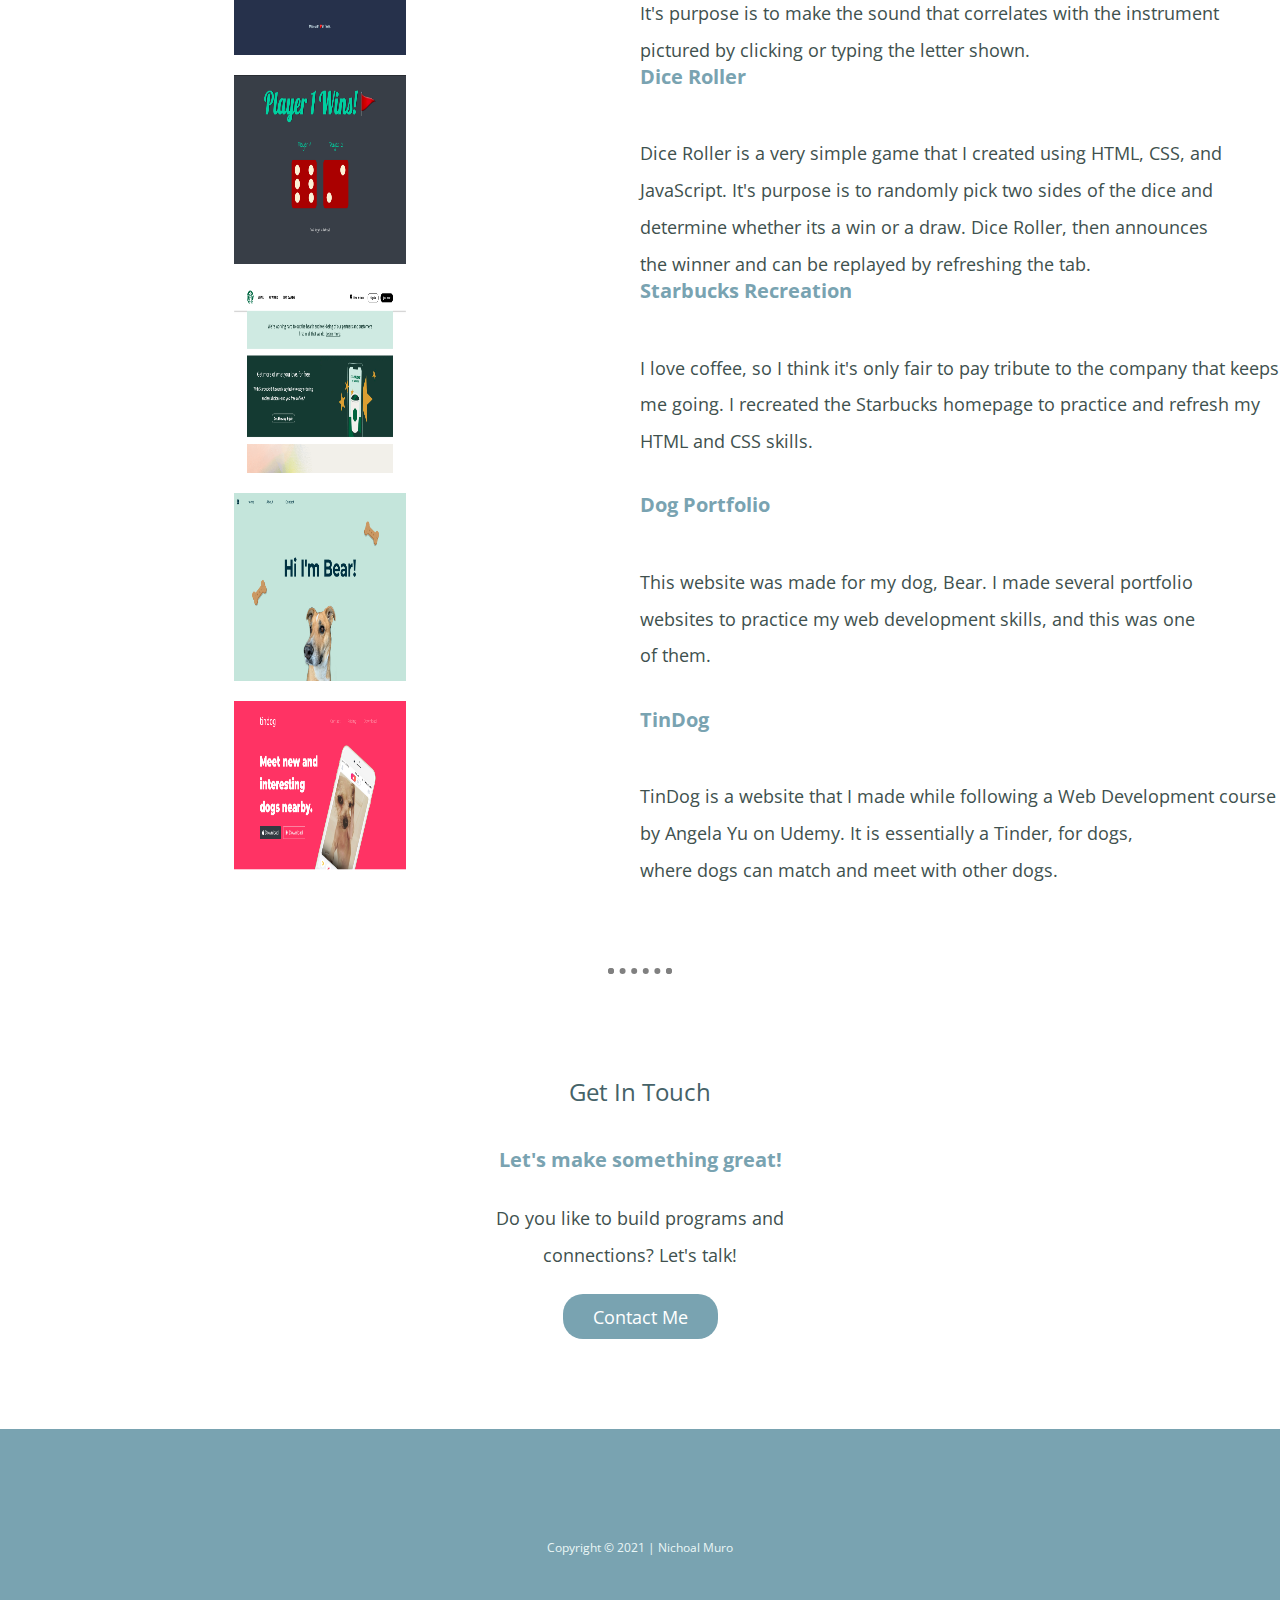
==== commit 5d4d7584: "Update index.html" ====
--- a/index.html
+++ b/index.html
@@ -36,7 +36,7 @@
         <div class="collapse navbar-collapse" id="navbarSupportedContent">
           <ul class="navbar-nav ml-auto">
               <li class="nav-item">
-                <a class="nav-link" href="#about-me">About Me</a>
+                <a class="nav-link" href="#about-me">About</a>
               </li>
               <li class="nav-item">
                 <a class="nav-link" href="#my-skills">Skills</a>
@@ -63,10 +63,8 @@
     <div class="profile">
       <img width="350px" class="profile-pic" src="images/circle-cropped copy.png" alt="Nichoal's Profile Picture">
       <h2>Hi there.</h2>
-      <p class="intro">I am Nichoal Muro, a Computer Science major at El Paso Community College, and
-        prospective University of Texas at El Paso student.
-        I am the Web Developer Chair for the Association of Computing Machinery at EPCC.
-        While attending college, my coursework has provided me with
+      <p class="intro">I am Nichoal Muro, a Computer Science major at the University of
+        Texas at El Paso. While attending college, my coursework has provided me with
         various programming experiences and challenges, where I've gained knowledge, adapted
         and overcame. I am an enthusiastic yet patient learner, and I am always looking for new
         ways to improve. It is my goal to have a career as a full-stack developer, and utilize
@@ -105,7 +103,7 @@
             <li class="courses">The Modern Python 3 Bootcamp by Colt Steele</li>
             <li class="courses">Java Programming Masterclass for Software Developers by Tim Buchalka</li>
             <li class="courses">The Complete 2020 Web Development Bootcamp by Angela Yu</li>
-            <li class="courses">Upcoming: Data Structures</li>
+            <li class="courses">Upcoming: Data Structures and Digital Systems Design</li>
           </ul>
         </div>
         <div class='image-container'>
@@ -119,7 +117,7 @@
     <div class="projects">
       <div class="left-proj">
         <a href="https://nichoalm.github.io/web/drumkit_website"><img class="proj-image" src="images/project-images/drumkit.png" alt="drum"></a>
-        <a href="https://nichoalm.github.io/web/diceroller_website"><img class="proj-image" src="images/project-images/dice-roller.png" alt="dice"></a>
+        <a href="https://nichoalm.github.io/web/diceroller_website/dicee.html"><img class="proj-image" src="images/project-images/dice-roller.png" alt="dice"></a>
         <a href="https://nichoalm.github.io/web/starbucks_website"><img class="proj-image" src="images/project-images/starbucks-rec.png" alt="starbs"></a>
         <a href="https://nichoalm.github.io/web/bear_website"><img class="proj-image" src="images/project-images/bear.png" alt="bear"></a>
         <a href="https://nichoalm.github.io/web/tindog_website"><img class="proj-image" src="images/project-images/tindog.png" alt="tindog"></a>
@@ -137,7 +135,7 @@
         </div>
 
         <div class="descriptions">
-          <a href="https://nichoalm.github.io/web/diceroller_website"><h3>Dice Roller</h3></a>
+          <a href="https://nichoalm.github.io/web/diceroller_website/dicee.html"><h3>Dice Roller</h3></a>
           <div class="text">
             <p>Dice Roller is a very simple game that I created using HTML, CSS, and JavaScript.
               It's purpose is to randomly pick two sides of the dice and determine whether its a
@@ -193,9 +191,10 @@
   </div>
   
   <div class="bottom-container" id="cta">
-    <a class="footer-link" href="https://github.com/nichoalm">GitHub</a>
-    <a class="footer-link" href="https://www.linkedin.com/in/nichoal-muro-7003a51b7/">LinkedIn</a>
-    <a class="footer-link" href="https://www.instagram.com/_nichoal/">Instagram</a>
+    <a class="footer-link" href="https://github.com/nichoalm"><i class="fab fa-github-square"></i></a>
+    <a class="footer-link" href="https://www.linkedin.com/in/nichoalmuro/"><i class="fab fa-linkedin"></i></a>
+    <a class="footer-link" href="https://www.instagram.com/_nichoal/"><i class="fab fa-instagram-square"></i></a>
+    <a class="footer-link" href="https://www.facebook.com/profile.php?id=100005391346190"><i class="fab fa-facebook-square"></i></a>
     <p class="copyright">Copyright © 2021 | Nichoal Muro</p>    
   </div>
 </body>
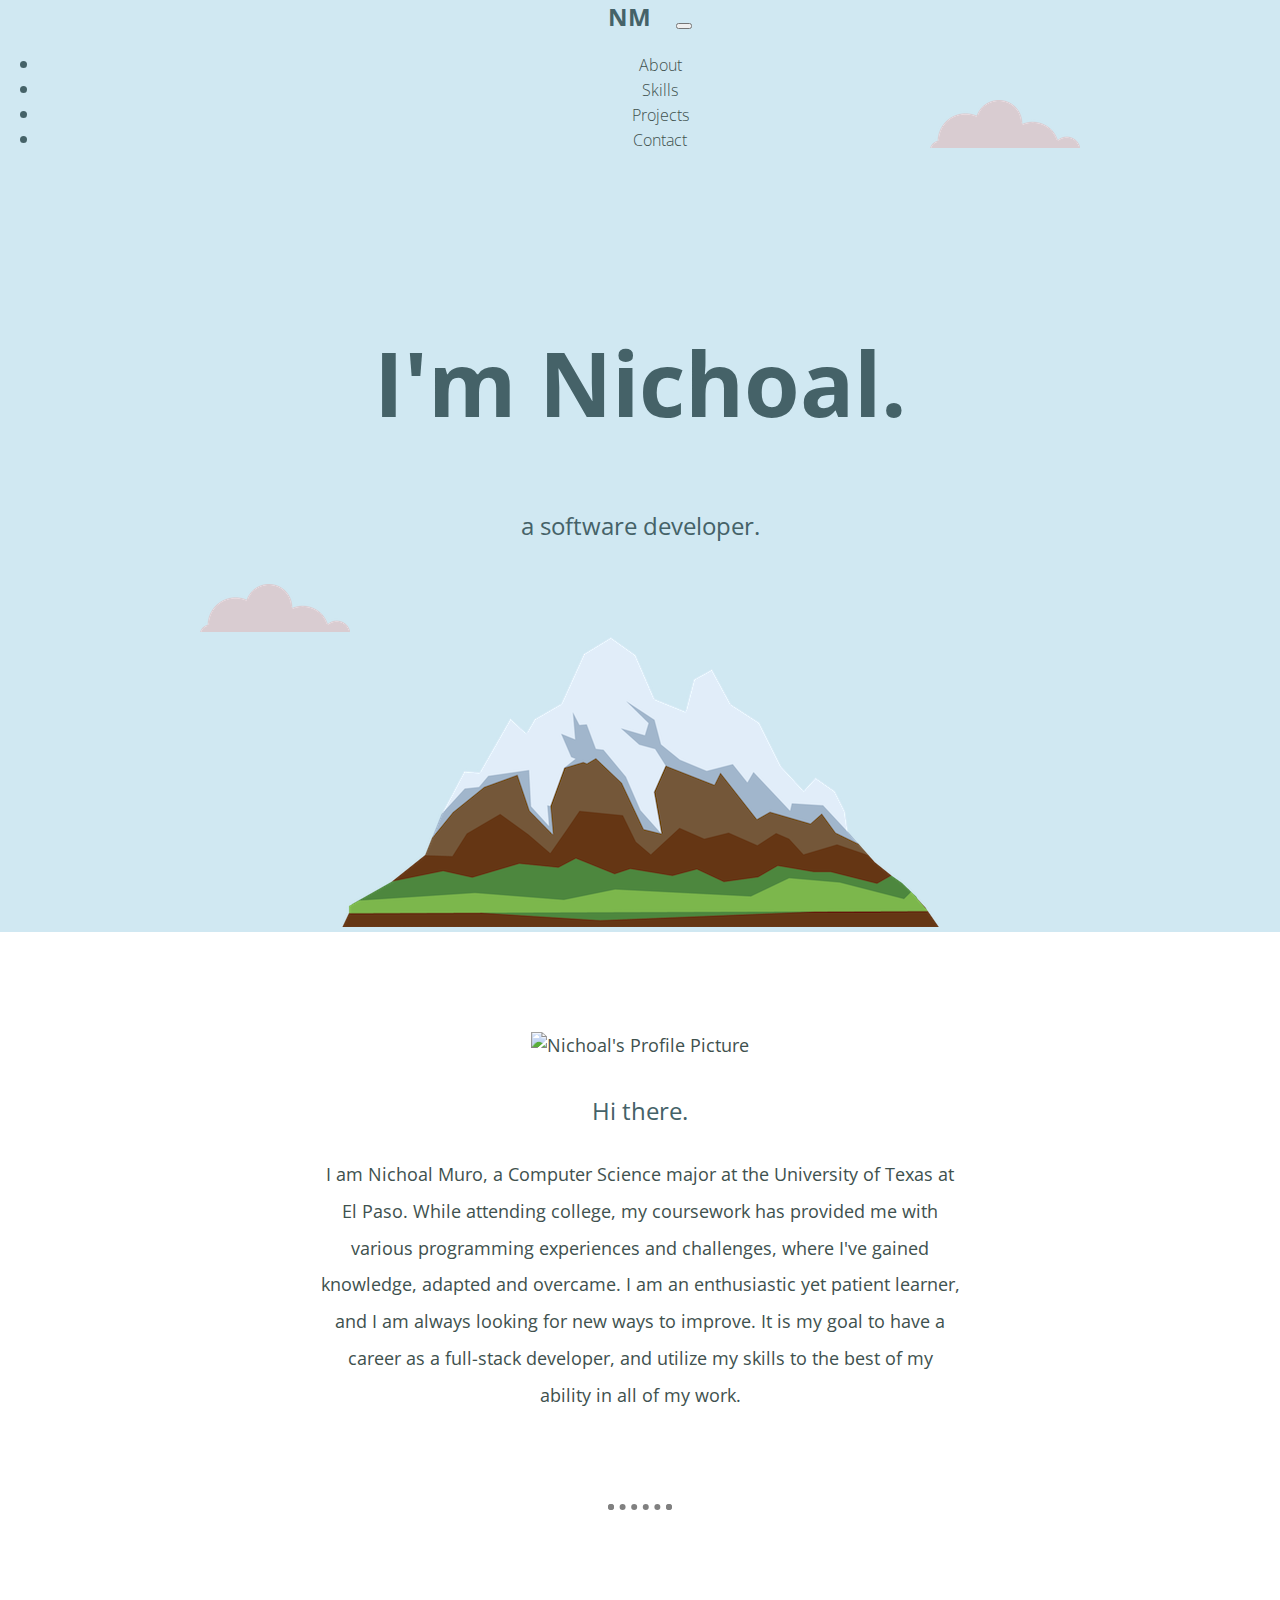
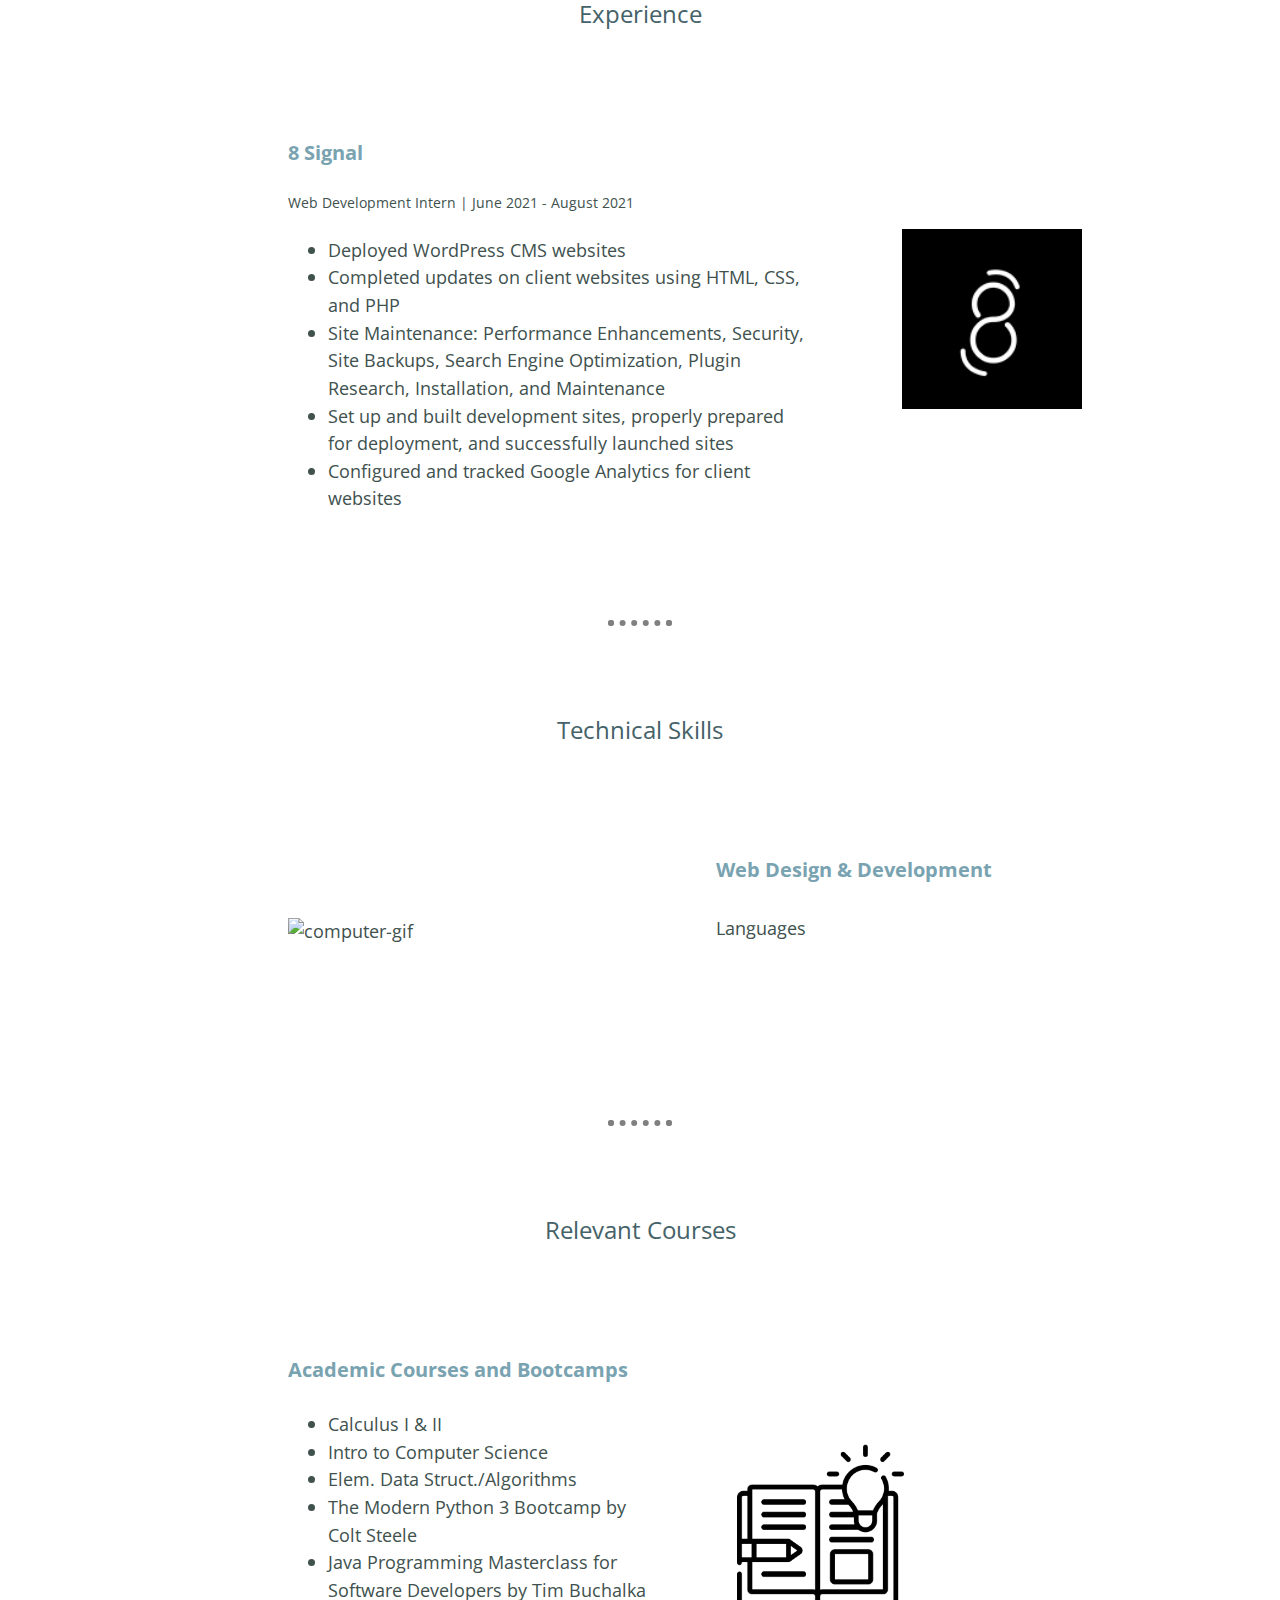
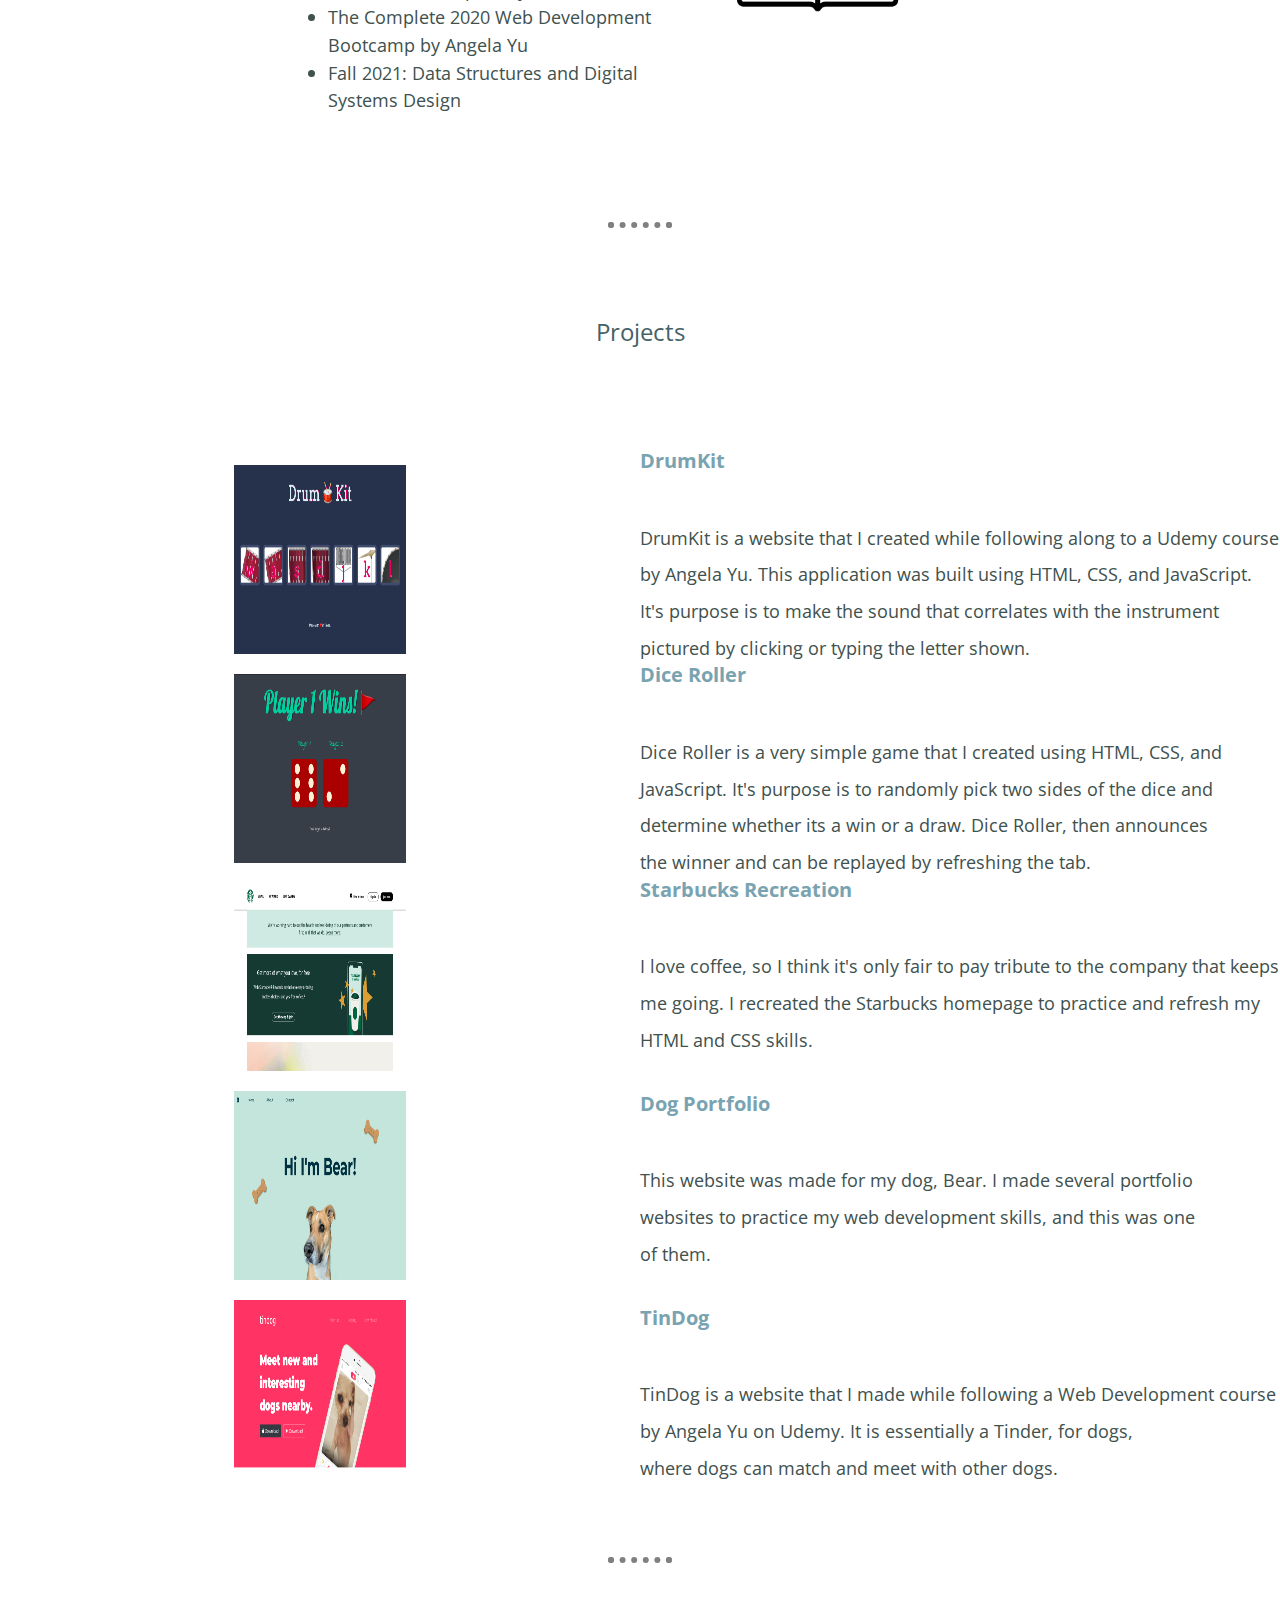
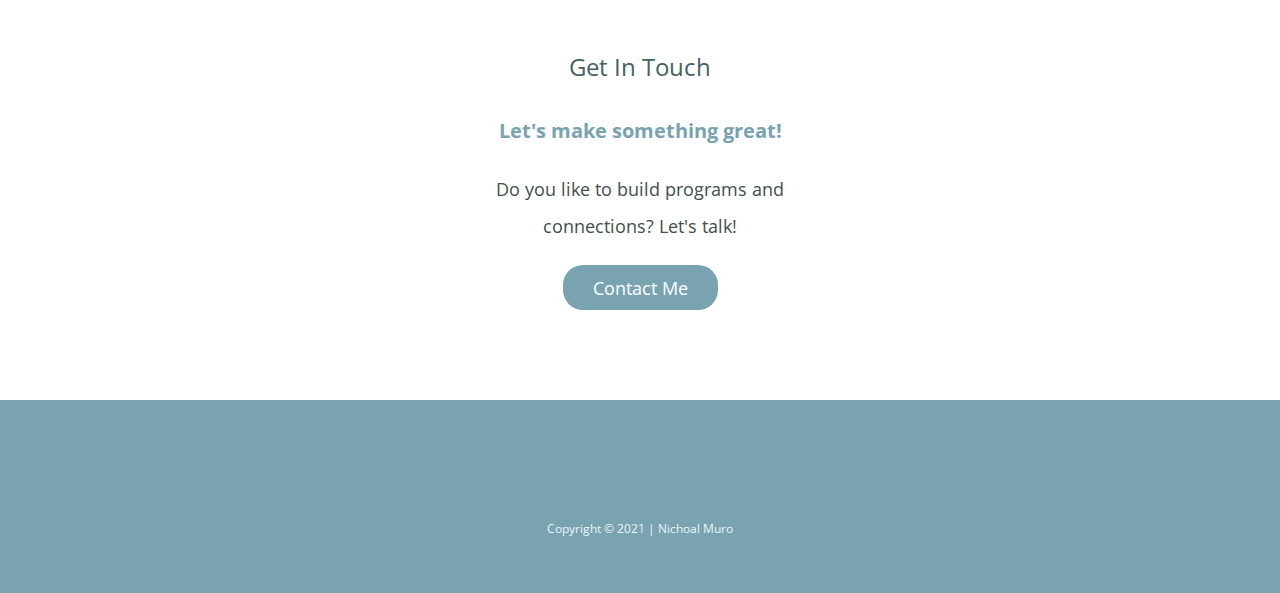
==== commit 52d793b6: "Added Experience Section" ====
--- a/index.html
+++ b/index.html
@@ -71,6 +71,28 @@
         my skills to the best of my ability in all of my work.</p>
     </div>
     <hr>
+
+        <!-- Experience Section -->
+        <div class="courses experience">
+          <h2>Experience</h2>
+          <div class="skill-row">
+            <div class="info">
+              <h3>8 Signal</h3>
+              <p class="dates">Web Development Intern | June 2021 - August 2021</p>
+              <ul>
+                <li class="courses">Deployed WordPress CMS websites</li>
+                <li class="courses">Completed updates on client websites using HTML, CSS, and PHP</li>
+                <li class="courses">Site Maintenance: Performance Enhancements, Security, Site Backups, Search Engine Optimization, Plugin Research, Installation, and Maintenance</li>
+                <li class="courses">Set up and built development sites, properly prepared for deployment, and successfully launched sites</li>
+                <li class="courses">Configured and tracked Google Analytics for client websites</li>
+              </ul>
+            </div>
+            <div class='image-container'>
+              <img class="eightsig" src="images/eightsig.png" alt="8sig">
+            </div>
+          </div>
+        </div>
+        <hr>
 
     <!-- Skills Section -->
     <div class="skills" id="my-skills">
@@ -99,11 +121,12 @@
           <h3>Academic Courses and Bootcamps</h3>
           <ul>
             <li class="courses">Calculus I & II</li>
-            <li class="courses">Programming Fundamentals I & II</li>
+            <li class="courses">Intro to Computer Science</li>
+            <li class="courses">Elem. Data Struct./Algorithms</li>
             <li class="courses">The Modern Python 3 Bootcamp by Colt Steele</li>
             <li class="courses">Java Programming Masterclass for Software Developers by Tim Buchalka</li>
             <li class="courses">The Complete 2020 Web Development Bootcamp by Angela Yu</li>
-            <li class="courses">Upcoming: Data Structures and Digital Systems Design</li>
+            <li class="courses">Fall 2021: Data Structures and Digital Systems Design</li>
           </ul>
         </div>
         <div class='image-container'>
--- a/css/styles.css
+++ b/css/styles.css
@@ -24,7 +24,7 @@
   border: dotted grey 6px;
   border-bottom: none;
   width: 4%;
-  margin: 100px auto;
+  margin: 90px auto;
 }
 
 h1{
@@ -42,7 +42,7 @@
   font-family: 'Open Sans', sans-serif;
   font-weight: normal;
   font-size: 1.5rem;
-  line-height: 1.5;
+  line-height: 1.2;
   padding-bottom: 10px;
 }
 
@@ -131,7 +131,7 @@
 
 .skill-row{
   width: 55%;
-  margin: 100px auto 100px auto;
+  margin: 75px auto 50px auto;
   text-align: left;
   display: flex;
   flex-direction: row;
@@ -151,6 +151,16 @@
   color: black;
 }
 
+.dates{
+  font-size: 14px;
+  margin-top: -4px;
+}
+.eightsig {
+  width: 100%;
+  margin-left: 90px;
+  margin-right: 90px;
+}
+
 .book {
   width: 50%;
   margin-left: 80px;
@@ -225,6 +235,10 @@
 .contact-message{
   width: 23%;
   margin: auto;
+}
+
+.footer-link{
+  font-size: 1.6rem;
 }
 
 .mt-3{
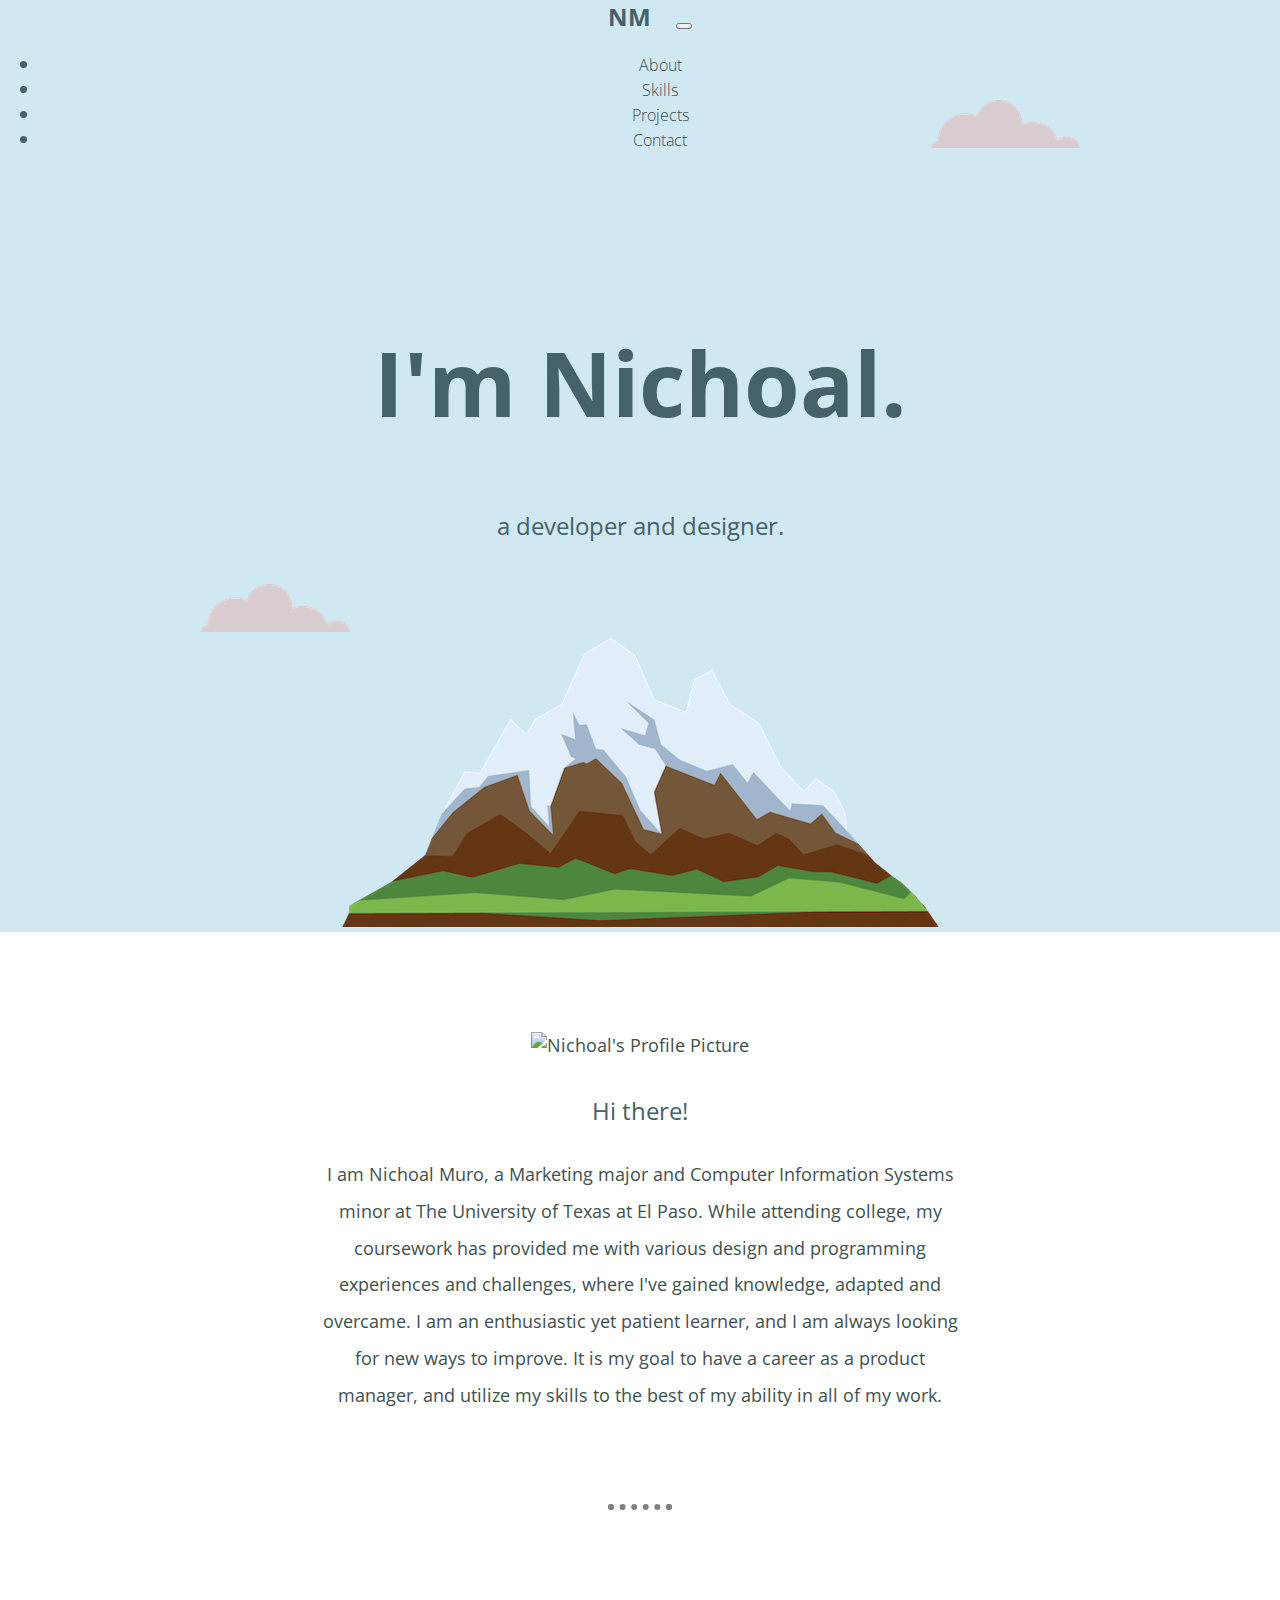
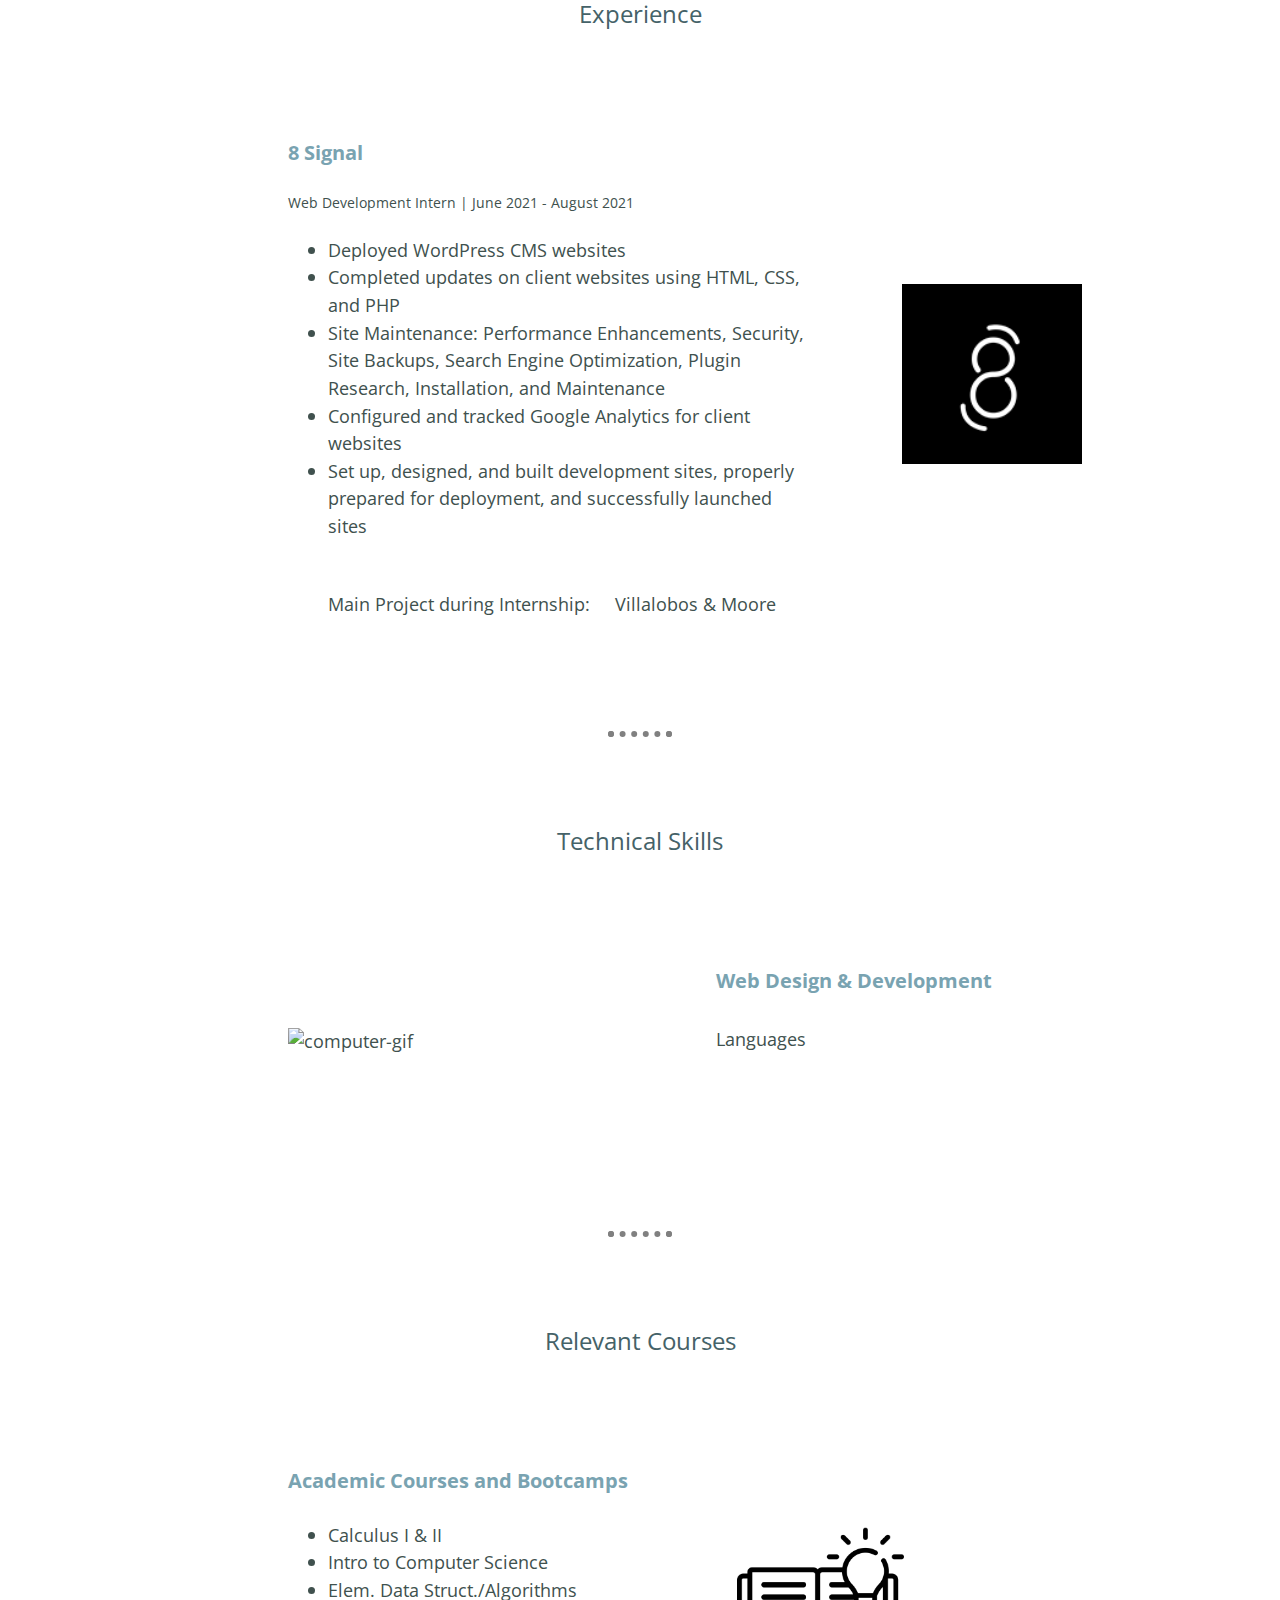
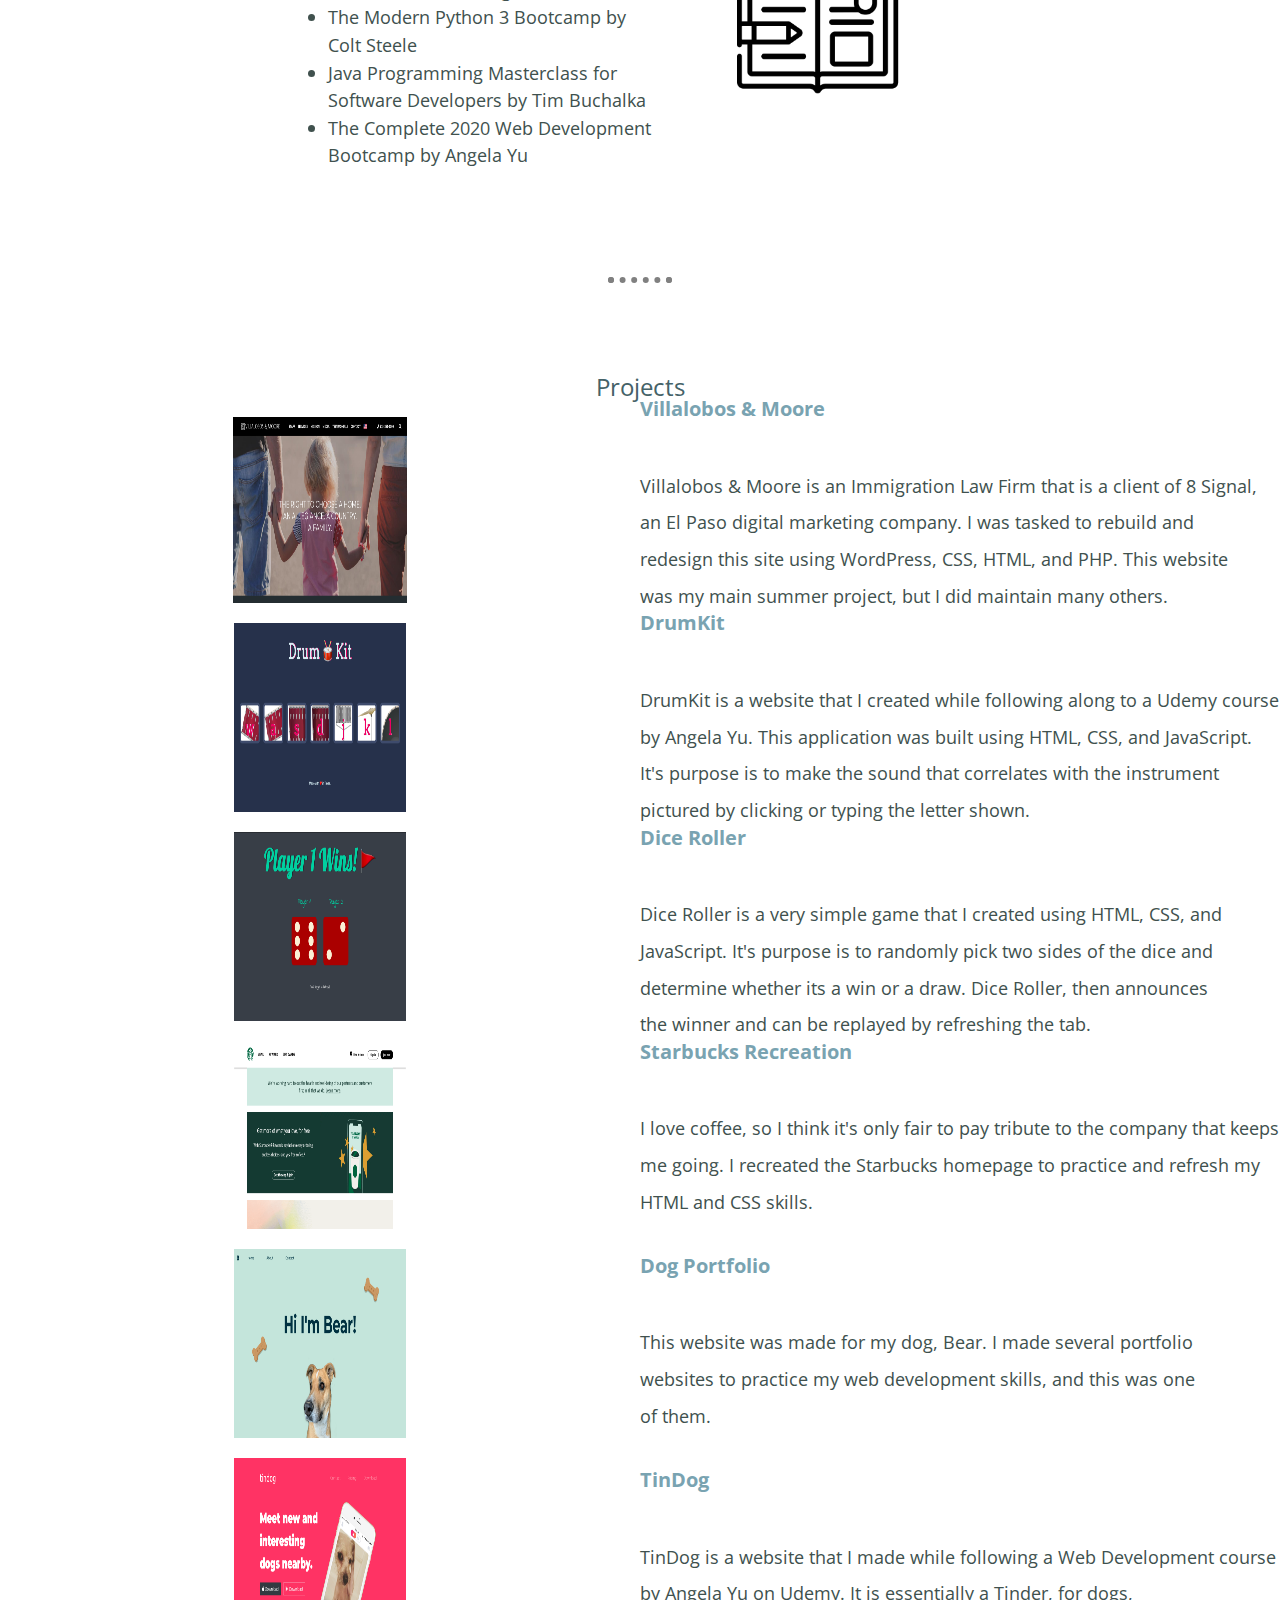
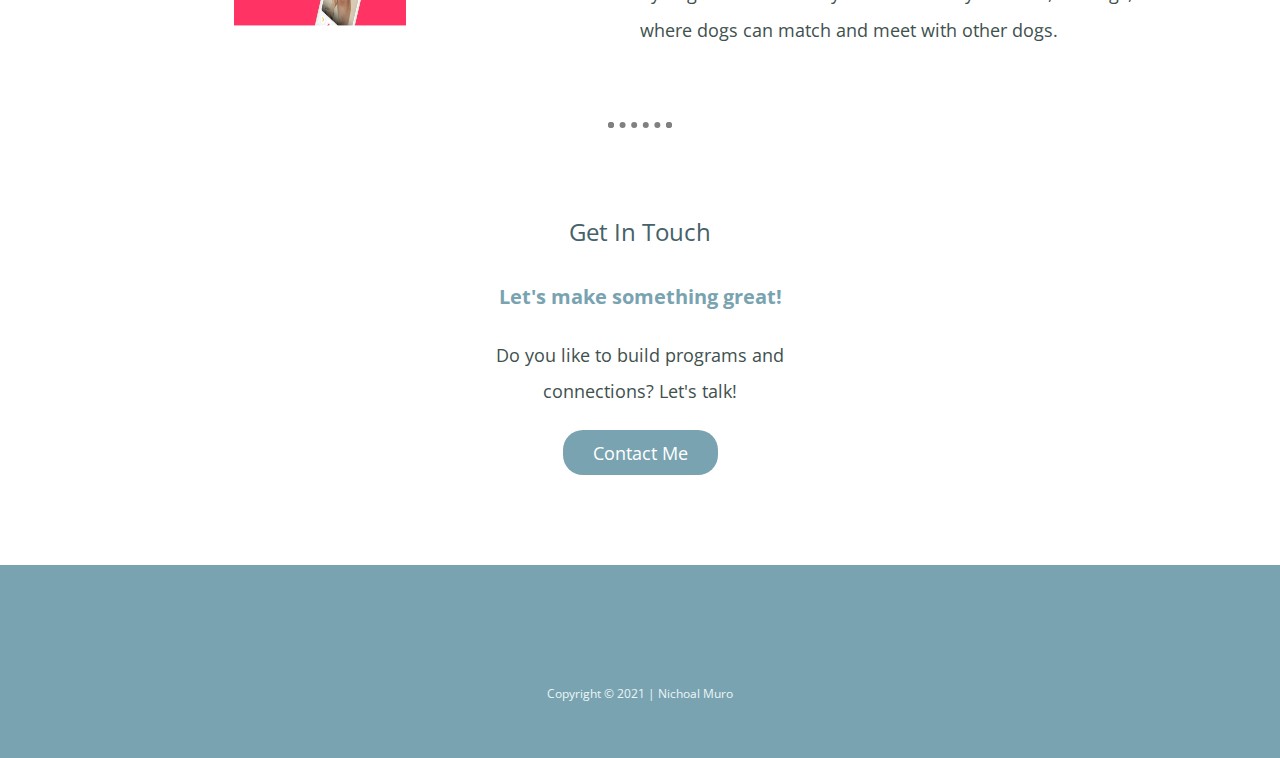
==== commit 9e5bdfdb: "updated to current info (2022)" ====
--- a/index.html
+++ b/index.html
@@ -53,7 +53,7 @@
     </div>  
     <img class="top-cloud"src="images/cloud.png" alt="cloud">
     <h1>I'm Nichoal.</h1>
-    <h2>a software developer.</h2>
+    <h2>a developer and designer.</h2>
     <img class="bottom-cloud"src="images/cloud.png" alt="cloud">
     <img src="images/mountain.png" alt="mountain">
   </div>
@@ -62,16 +62,16 @@
   <div class="middle-container" id="about-me">
     <div class="profile">
       <img width="350px" class="profile-pic" src="images/circle-cropped copy.png" alt="Nichoal's Profile Picture">
-      <h2>Hi there.</h2>
-      <p class="intro">I am Nichoal Muro, a Computer Science major at the University of
+      <h2>Hi there!</h2>
+      <p class="intro">I am Nichoal Muro, a Marketing major and Computer Information Systems minor at The University of
         Texas at El Paso. While attending college, my coursework has provided me with
-        various programming experiences and challenges, where I've gained knowledge, adapted
+        various design and programming experiences and challenges, where I've gained knowledge, adapted
         and overcame. I am an enthusiastic yet patient learner, and I am always looking for new
-        ways to improve. It is my goal to have a career as a full-stack developer, and utilize
+        ways to improve. It is my goal to have a career as a product manager, and utilize
         my skills to the best of my ability in all of my work.</p>
     </div>
     <hr>
-
+ 
         <!-- Experience Section -->
         <div class="courses experience">
           <h2>Experience</h2>
@@ -83,8 +83,10 @@
                 <li class="courses">Deployed WordPress CMS websites</li>
                 <li class="courses">Completed updates on client websites using HTML, CSS, and PHP</li>
                 <li class="courses">Site Maintenance: Performance Enhancements, Security, Site Backups, Search Engine Optimization, Plugin Research, Installation, and Maintenance</li>
-                <li class="courses">Set up and built development sites, properly prepared for deployment, and successfully launched sites</li>
                 <li class="courses">Configured and tracked Google Analytics for client websites</li>
+                <li class="courses">Set up, designed, and built development sites, properly prepared for deployment, and successfully launched sites</li>
+                <br>
+                <p>Main Project during Internship: <a href="https://vmlaw.us/">Villalobos & Moore</a></p>
               </ul>
             </div>
             <div class='image-container'>
@@ -126,7 +128,6 @@
             <li class="courses">The Modern Python 3 Bootcamp by Colt Steele</li>
             <li class="courses">Java Programming Masterclass for Software Developers by Tim Buchalka</li>
             <li class="courses">The Complete 2020 Web Development Bootcamp by Angela Yu</li>
-            <li class="courses">Fall 2021: Data Structures and Digital Systems Design</li>
           </ul>
         </div>
         <div class='image-container'>
@@ -139,6 +140,7 @@
     <h2 class="proj-title" id="my-projects">Projects</h2>
     <div class="projects">
       <div class="left-proj">
+        <a href="https://vmlaw.us/"><img class="proj-image" src="images/project-images/vmlaw.png" alt="vmlaw"></a>
         <a href="https://nichoalm.github.io/web/drumkit_website"><img class="proj-image" src="images/project-images/drumkit.png" alt="drum"></a>
         <a href="https://nichoalm.github.io/web/diceroller_website/dicee.html"><img class="proj-image" src="images/project-images/dice-roller.png" alt="dice"></a>
         <a href="https://nichoalm.github.io/web/starbucks_website"><img class="proj-image" src="images/project-images/starbucks-rec.png" alt="starbs"></a>
@@ -147,6 +149,16 @@
       </div>
       <div class="right-proj">
         <div class="descriptions">
+          <a href="https://vmlaw.us/"><h3>Villalobos & Moore</h3></a>
+          <div class="text">
+            <p>Villalobos & Moore is an Immigration Law Firm that is a client of 8 Signal, an El
+              Paso digital marketing company. I was tasked to rebuild and <br> redesign this site using WordPress,
+              CSS, HTML, and PHP. This website <br> was my main summer project, but I did maintain many others.
+            </p>
+          </div>
+        </div>
+
+        <div class="descriptions">
           <a href="https://nichoalm.github.io/web/drumkit_website"><h3>DrumKit</h3></a>
           <div class="text">
             <p>DrumKit is a website that I created while following along to a Udemy course
@@ -201,7 +213,8 @@
 
 
 
-    <hr>
+    <hr style="margin-top: 200px;">
+
     <!-- Contact Section -->
     <div class="contact-me">
       <h2>Get In Touch</h2>
